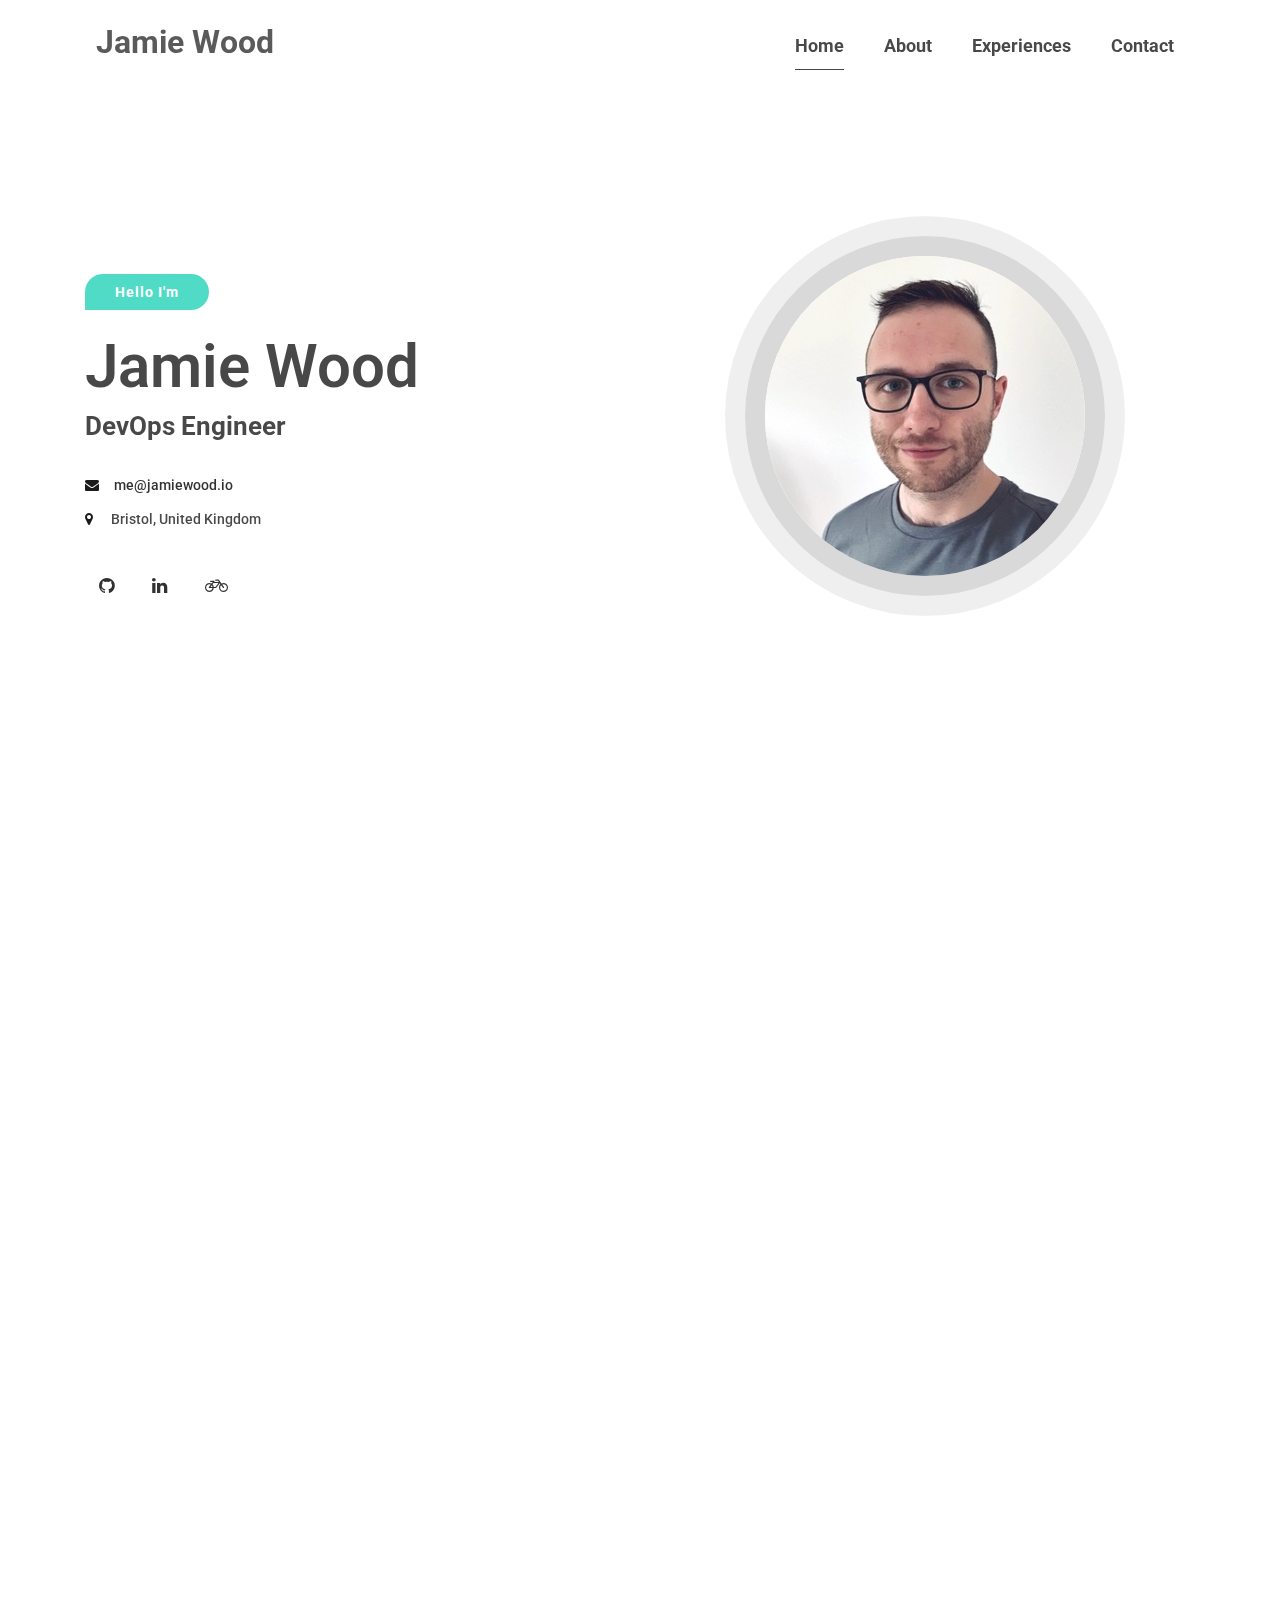
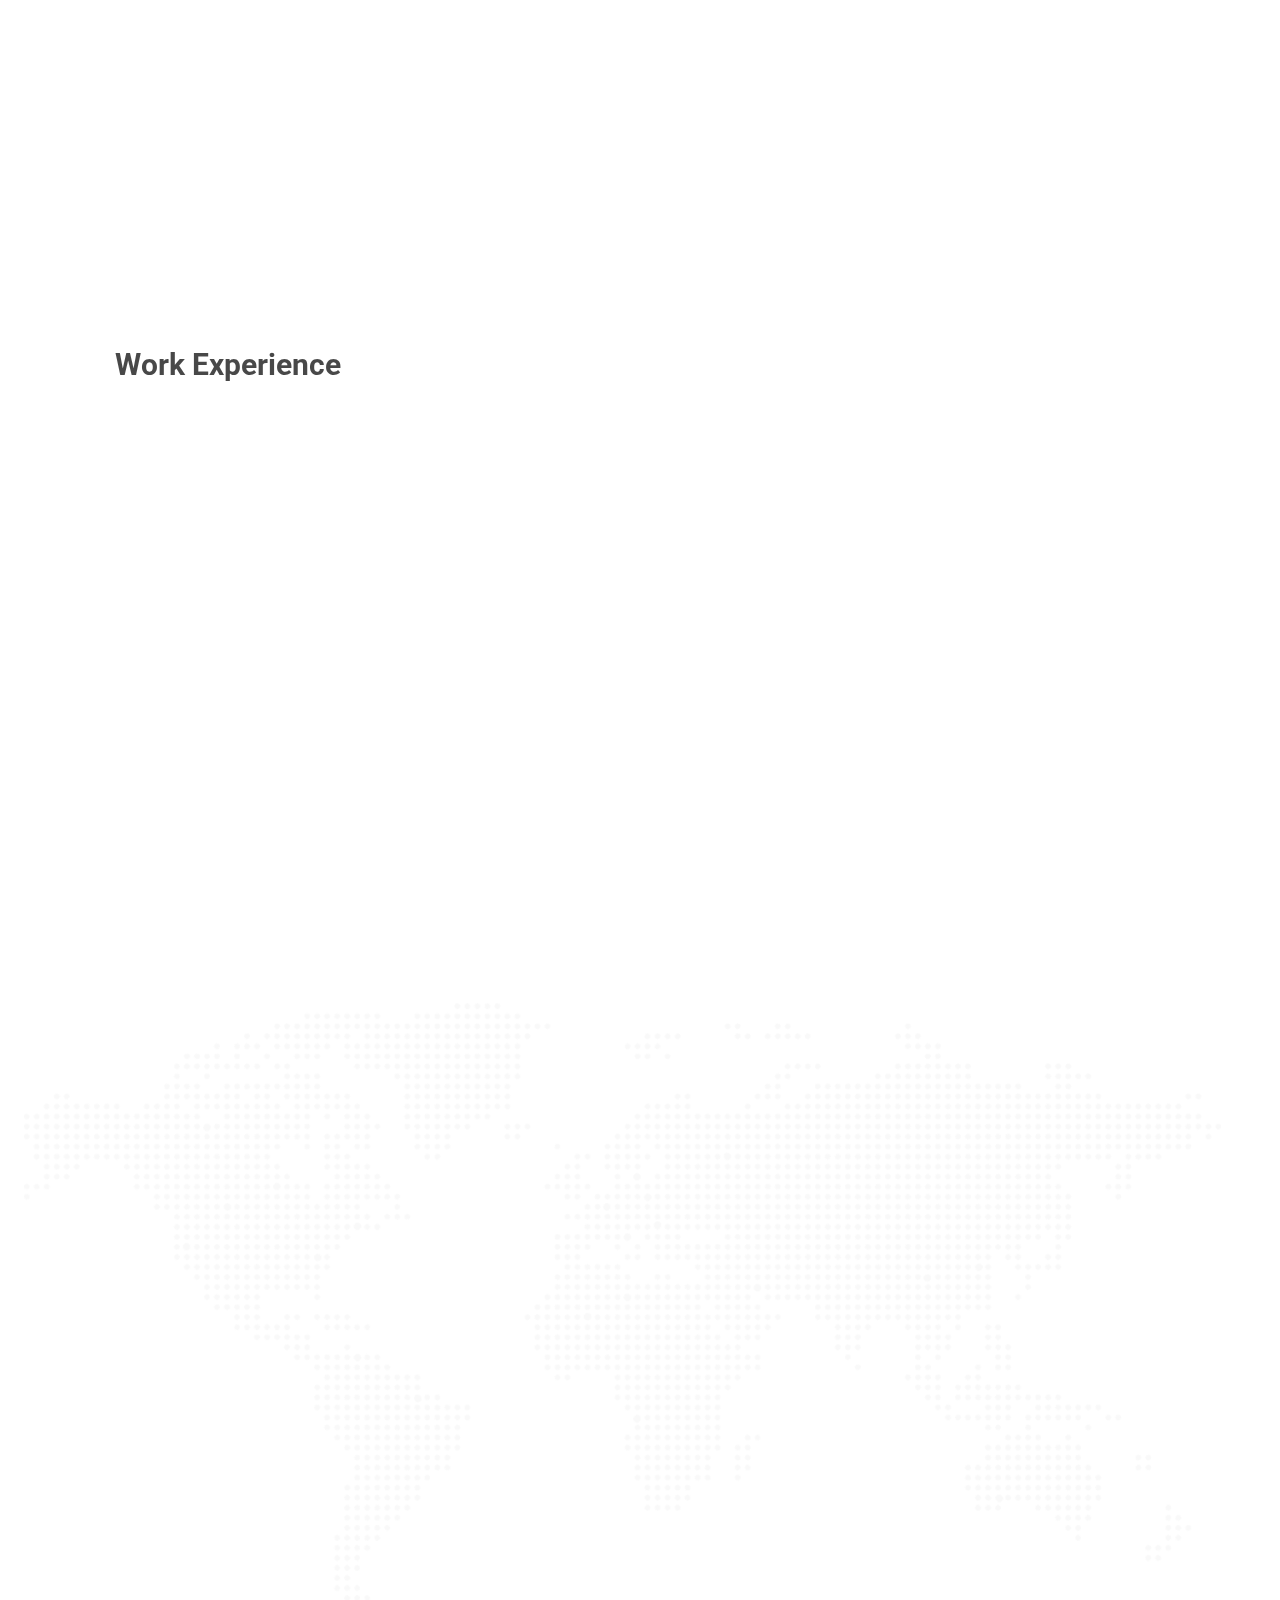
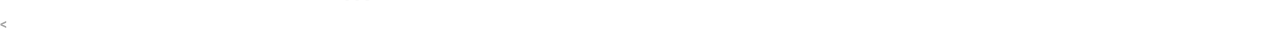
==== index.html @ b0ead004 "remove ga" ====
<!doctype html>
<html lang="en">

<head>
    <title>Jamie Wood - DevOps Engineer</title>
    <meta charset="utf-8">
    <meta http-equiv="X-UA-Compatible" content="IE=edge">
    <meta name="description" content="DevOps Engineer and Freelancer" />
    <meta name="developer" content="Jamie Wood">
    <meta name="viewport" content="width=device-width, initial-scale=1, shrink-to-fit=no">

    <link rel="shortcut icon" href="assets/images/favicon.ico">

    <!-- Google Font-->
    <link href="https://fonts.googleapis.com/css?family=Roboto" rel="stylesheet">
    <!-- Font Awesome -->
    <link rel="stylesheet" href="assets/icons/font-awesome-4.7.0/css/font-awesome.min.css">
    <!-- Bootstrap CSS -->
    <link rel="stylesheet" href="assets/plugins/css/bootstrap.min.css">
    <!-- Animate CSS-->
    <link rel="stylesheet" href="assets/plugins/css/animate.css">
    <!-- Owl Carousel CSS-->
    <link rel="stylesheet" href="assets/plugins/css/owl.css">
    <!-- Fancybox-->
    <link rel="stylesheet" href="assets/plugins/css/jquery.fancybox.min.css">
    <!-- Custom CSS-->
    <link rel="stylesheet" href="assets/css/styles.css">
    <link rel="stylesheet" href="assets/css/responsive.css">

</head>

<body class="white-vertion black-bg">
    <!-- Start Loader -->
    <div class="section-loader">
        <div class="loader">
            <div></div>
            <div></div>
        </div>
    </div>
    <!-- End Loader -->

    <!--
        ===================
           NAVIGATION
        ===================
        -->
    <header class="black-bg mh-header mh-fixed-nav nav-scroll mh-xs-mobile-nav wow fadeInUp" id="mh-header">
        <div class="overlay"></div>
        <div class="container">
            <div class="row">
                <nav class="navbar navbar-expand-lg mh-nav nav-btn">
                    <a class="navbar-brand" href="#">
                        <!-- <img src="assets/images/fedalon_logo.png" alt="" class="img-fluid"> -->
                        <h2 style="margin-left:10px;">Jamie Wood</h2>
                    </a>
                    <button class="navbar-toggler" type="button" data-toggle="collapse"
                        data-target="#navbarSupportedContent" aria-controls="navbarSupportedContent"
                        aria-expanded="false" aria-label="Toggle navigation">
                        <span class="navbar-toggler-icon icon"></span>
                    </button>

                    <div class="collapse navbar-collapse" id="navbarSupportedContent">
                        <ul class="navbar-nav mr-0 ml-auto">
                            <li class="nav-item active">
                                <a class="nav-link" href="#mh-home">Home</a>
                            </li>
                            <li class="nav-item">
                                <a class="nav-link" href="#mh-about">About</a>
                            </li>
                            <!-- <li class="nav-item">
                                <a class="nav-link" href="#mh-skills">Skills</a>
                            </li> -->
                            <li class="nav-item">
                                <a class="nav-link" href="#mh-experience">Experiences</a>
                            </li>
                            <!-- <li class="nav-item">
                                <a class="nav-link" href="#mh-portfolio">Portfolio</a>
                            </li> -->
                            <!-- <li class="nav-item">
                                <a class="nav-link" href="#mh-pricing">Pricing</a>
                            </li> -->
                            <!-- <li class="nav-item">
                                <a class="nav-link" href="#mh-blog">Blog</a>
                            </li> -->
                            <li class="nav-item">
                                <a class="nav-link" href="#mh-contact">Contact</a>
                            </li>
                        </ul>
                    </div>
                </nav>
            </div>
        </div>
    </header>

    <!--
        ===================
            HOME 
        ===================
        -->
    <section class="mh-home" id="mh-home">
        <div class="home-ovimg">
            <div class="container">
                <div class="row xs-column-reverse section-separator vertical-middle-content home-padding">
                    <div class="col-sm-6">
                        <div class="mh-header-info">
                            <div class="mh-promo wow fadeInUp" data-wow-duration="0.8s" data-wow-delay="0.1s">
                                <span>Hello I'm</span>
                            </div>

                            <h2 class="wow fadeInUp" data-wow-duration="0.8s" data-wow-delay="0.2s">Jamie Wood</h2>
                            <h4 class="wow fadeInUp" data-wow-duration="0.8s" data-wow-delay="0.3s">DevOps Engineer</h4>

                            <ul>
                                <li class="wow fadeInUp" data-wow-duration="0.8s" data-wow-delay="0.4s"><i
                                        class="fa fa-envelope"></i><a href="mailto:">me@jamiewood.io</a></li>
                                <!-- <li class="wow fadeInUp" data-wow-duration="0.8s" data-wow-delay="0.5s"><i
                                        class="fa fa-phone"></i><a href="callto:">+44 7847732606</a></li> -->
                                <li class="wow fadeInUp" data-wow-duration="0.8s" data-wow-delay="0.6s"><i
                                        class="fa fa-map-marker"></i>
                                    <address>Bristol, United Kingdom</address>
                                </li>
                            </ul>

                            <ul class="social-icon wow fadeInUp" data-wow-duration="0.8s" data-wow-delay="0.7s">
                                <li><a href="https://jamiewood.io/github"><i class="fa fa-github"></i></a></li>
                                <li><a href="https://jamiewood.io/linkedin"><i class="fa fa-linkedin"></i></a></li>
                                <li><a href="https://jamiewood.io/strava"><i class="fa fa-bicycle"></i></a></li>
                            </ul>
                        </div>
                    </div>
                    <div class="col-sm-6">
                        <div class="hero-img wow fadeInUp" data-wow-duration="0.8s" data-wow-delay="0.6s">
                            <div class="img-border">
                                <img src="assets/images/hero.jpg" alt="" class="img-fluid">
                            </div>
                        </div>
                    </div>
                </div>
            </div>
        </div>
    </section>

    <!--
        ==================
            ABOUT
        =================
        -->
    <section class="mh-about" id="mh-about">
        <div class="container">
            <div class="row section-separator">
                <div class="col-sm-12 col-md-6">
                    <div class="mh-about-img shadow-2 wow fadeInUp" data-wow-duration="0.8s" data-wow-delay="0.4s">
                        <img src="assets/images/ab-img.jpg" alt="" class="img-fluid">
                    </div>
                </div>
                <div class="col-sm-12 col-md-6">
                    <div class="mh-about-inner">
                        <h2 class="wow fadeInUp" data-wow-duration="0.8s" data-wow-delay="0.1s">About Me</h2>
                        <p class="wow fadeInUp" data-wow-duration="0.8s" data-wow-delay="0.2s">Hello, I’m Jamie,
                            Freelance DevOps Engineer based on Taunton
                            with a passion for containerisation, automation, configuration management and DevOps
                            methodology.</p>
                        <div class="mh-about-tag wow fadeInUp" data-wow-duration="0.8s" data-wow-delay="0.3s">
                            <ul>
                                <li><span>Cloud AWS/Azure</span></li>
                                <li><span>Docker</span></li>
                                <li><span>Automation</span></li>
                                <li><span>Software Developement</span></li>
                                <li><span>Fullstack JavaScript</span></li>
                                <li><span>Laravel</span></li>
                                <li><span>Terraform</span></li>
                                <li><span>Ansible</span></li>
                                <li><span>Networking</span></li>
                                <li><span>Linux</span></li>
                                <li><span>Windows</span></li>
                            </ul>
                        </div>
                        <a href="https://cv.jamiewood.io/cv.pdf" class="btn btn-fill wow fadeInUp"
                            data-wow-duration="0.8s" data-wow-delay="0.4s">View CV <i class="fa fa-download"></i></a>
                    </div>
                </div>
            </div>
        </div>
    </section>

    <!--
        ===================
           SERVICE
        ===================
        -->
    <section class="mh-service">
        <div class="container">
            <div class="row section-separator">
                <div class="col-sm-12 text-center section-title wow fadeInUp" data-wow-duration="0.8s"
                    data-wow-delay="0.2s">
                    <h2>What I do</h2>
                </div>
                <div class="col-sm-4">
                    <div class="mh-service-item shadow-1 dark-bg wow fadeInUp" data-wow-duration="0.8s"
                        data-wow-delay="0.3s">
                        <i class="fa fa-cloud purple-color"></i>
                        <h3>Cloud Infrastructure</h3>
                        <p>
                            Expert in automating workflows and designing/deploying production systems that scale. I'm
                            also AWS Certified.
                        </p>
                    </div>
                </div>
                <div class="col-sm-4">
                    <div class="mh-service-item shadow-1 dark-bg wow fadeInUp" data-wow-duration="0.8s"
                        data-wow-delay="0.5s">
                        <i class="fa fa-recycle iron-color"></i>
                        <h3>Automation</h3>
                        <p>
                            Developing idempotent automation pipelines ensuring your infrastructure is deployed quickly
                            and consistently.
                        </p>
                    </div>
                </div>
                <div class="col-sm-4">
                    <div class="mh-service-item shadow-1 dark-bg wow fadeInUp" data-wow-duration="0.8s"
                        data-wow-delay="0.7s">
                        <i class="fa fa-code sky-color"></i>
                        <h3>Software Development</h3>
                        <p>
                            Full stack developer, with a specialisation in JavaScript<br /><br />
                        </p>
                    </div>
                </div>
            </div>
        </div>
    </section>

    <!--
        ===================
           EXPERIENCES
        ===================
        -->
    <section class="mh-experince" id="mh-experience">
        <div class="bolor-overlay">
            <div class="container">
                <div class="row section-separator">
                    <div class="col-sm-12 col-md-6">
                        <div class="mh-work">
                            <h3>Work Experience</h3>
                            <div class="mh-experience-deatils">
                                <div class="mh-work-item dark-bg wow fadeInUp" data-wow-duration="0.8s"
                                    data-wow-delay="0.4s">
                                    <h4>DevOps Lead Engineer - Digital Cloud<br /><a
                                            href="https://www.dyson.co.uk">Dyson</a></h4>
                                    <div class="mh-eduyear">Nov. 2018 - Present</div>
                                    <p>Member of the cloud infrastructure team to designing and implementing cloud
                                        infrastructure with a strong focus on Infrastructure as Code with Terraform and
                                        Ansible on AWS</p>
                                </div>
                                <div class="mh-work-item dark-bg wow fadeInUp" data-wow-duration="0.8s"
                                    data-wow-delay="0.6s">
                                    <h4>DevOps & Engineering Team Lead<br /><a
                                            href="https://www.eloquent-technologies.com">Eloquent Technologies</a></h4>
                                    <div class="mh-eduyear">Oct. 2016 - Nov. 2018</div>
                                    <p>Engineering Team Lead at an MSP working on a large variety of Infrastructure and
                                        Software Development projects</p>
                                </div>
                            </div>
                        </div>
                    </div>
                    <div class="col-sm-12 col-md-6">
                        <div class="mh-education">
                            <h3 class="wow fadeInUp" data-wow-duration="0.8s" data-wow-delay="0.2s">Education</h3>
                            <div class="mh-education-deatils">
                                <div class="mh-education-item dark-bg wow fadeInUp" data-wow-duration="0.8s"
                                    data-wow-delay="0.3s">
                                    <h4>BSc Comp Sci from<br /><a href="">The Open University</a></h4>
                                    <div class="mh-eduyear">2016 - Present</div>
                                    <p>Bachelor’s Degree in Computer Science, The Open University, United
                                        Kingdom<br /><br /></p>
                                </div>
                                <div class="mh-education-item dark-bg wow fadeInUp" data-wow-duration="0.8s"
                                    data-wow-delay="0.5s">
                                    <h4>AWS DevOps Professional<br /><a href="">AWS</a></h4>
                                    <div class="mh-eduyear">2020</div>
                                    <p>Deploy, manage, monitor and operate systems using AWS<br /><br /></p>
                                </div>
                            </div>
                        </div>
                    </div>
                </div>
            </div>
        </div>
    </section>

    <!--
        ===================
           FOOTER
        ===================
        -->
    <footer class="mh-footer" id="mh-contact">
        <div class="map-image image-bg">
            <div class="container">
                <div class="row section-separator">
                    <div class="col-sm-12 section-title wow fadeInUp" data-wow-duration="0.8s" data-wow-delay="0.2s">
                        <h3>Contact Me</h3>
                    </div>
                    <div class="col-sm-12 mh-footer-address">
                        <div class="row">
                            <div class="col-sm-12 col-md-4">
                                <div class="mh-address-footer-item dark-bg shadow-1 wow fadeInUp"
                                    data-wow-duration="0.8s" data-wow-delay="0.3s">
                                    <div class="each-icon">
                                        <i class="fa fa-location-arrow"></i>
                                    </div>
                                    <div class="each-info">
                                        <h4>Address</h4>
                                        <address>
                                            Bristol, United Kingdom
                                        </address>
                                    </div>
                                </div>
                            </div>
                            <div class="col-sm-12 col-md-4">
                                <a href="mailto:me@jamiewood.io">
                                    <div class="mh-address-footer-item dark-bg shadow-1 wow fadeInUp"
                                        data-wow-duration="0.8s" data-wow-delay="0.5s">
                                        <div class="each-icon">
                                            <i class="fa fa-envelope-o"></i>
                                        </div>
                                        <div class="each-info">
                                            <h4>Email</h4>
                                            me@jamiewood.io
                                        </div>
                                    </div>
                                </a>
                            </div>
                            <div class="col-sm-12 col-md-4">
                                <a href="skype:me@jamiewood.io?chat">
                                    <div class="mh-address-footer-item dark-bg shadow-1 wow fadeInUp"
                                        data-wow-duration="0.8s" data-wow-delay="0.7s">
                                        <div class="each-icon">
                                            <i class="fa fa-skype"></i>
                                        </div>
                                        <div class="each-info">
                                            <h4>Skype</h4>
                                            me@jamiewood.io
                                        </div>
                                    </div>
                                </a>
                            </div>
                        </div>
                    </div>
                </div>
            </div>
        </div>
    </footer>

    <!--
    ==============
    * JS Files *
    ==============
    -->

    <!-- jQuery -->
    <script src="assets/plugins/js/jquery.min.js"></script>
    <!-- popper -->
    <script src="assets/plugins/js/popper.min.js"></script>
    <!-- bootstrap -->
    <<script src="assets/plugins/js/bootstrap.min.js"></script>
    <!-- owl carousel -->
    <script src="assets/plugins/js/owl.carousel.js"></script>
    <!-- validator -->
    <script src="assets/plugins/js/validator.min.js"></script>
    <!-- wow -->
    <script src="assets/plugins/js/wow.min.js"></script>
    <!-- mixin js-->
    <script src="assets/plugins/js/jquery.mixitup.min.js"></script>
    <!-- circle progress-->
    <script src="assets/plugins/js/circle-progress.js"></script>
    <!-- jquery nav -->
    <script src="assets/plugins/js/jquery.nav.js"></script>
    <!-- Fancybox js-->
    <script src="assets/plugins/js/jquery.fancybox.min.js"></script>
    <!-- isotope js-->
    <script src="assets/plugins/js/isotope.pkgd.js"></script>
    <script src="assets/plugins/js/packery-mode.pkgd.js"></script>
    <!-- Custom Scripts-->
    <script src="assets/js/custom-scripts.js"></script>
</body>

</html>
---- assets/css/styles.css ----
/*------------- 
[Table of contents]

[ DEFULT INDEX NUMBER ]

1.  GENERAL CSS
2.  NAVBAR
4.  HOME
5.  SERVICE
6.  ABOUT
7.  TESTIMONIAL
8.  FAQ
9.  QUATE
10. SUBSCRIBE
11. PRICING
12. BLOG
13. FOOTER
14. COPYRIGHT


-------------------------------------------------------------------*/
/*------------------------------------------------------------------
[ Color codes ]
    
    [ Text and Background Color ]
        Main color 1:       #1c93e5     
        Main color 2:       #009688      
        Main color 3:       #9c27b0
        Main color 4:       #ff4081      
        Background 1:       #FFFFFF            
        Background 2:       #F6F6F6           
        Shadow color:       #000000;            

-------------------------------------------------------------------*/
/*------------------------------------------------------------------
[Typography]

    [ There are using two different font typography ]
        Typography 1: Roboto font;
        Typography 2: Montserrat font;

    [ Other Typography style are same ]
    Body :
        font-style:     normal;
        font-size:      15px;

    h2:
        font-size: 48px;
        line-height: 55px;

    h3:
        font-size: 30px;
        line-height: 40px;

    h4:
        font-size: 20px;
        font-weight: 600;

    p:  
        font-size: 18px;
        line-height: 30px;


-------------------------------------------------------------------*/
/*
================
 VARIABLES
================
*/
* {
  -webkit-font-smoothing: antialiased;
  -moz-osx-font-smoothing: grayscale;
}

.shadow-1 {
  -webkit-box-shadow: 0 2px 5px 0 rgba(0, 0, 0, 0.16), 0 2px 10px 0 rgba(0, 0, 0, 0.12);
  box-shadow: 0 2px 5px 0 rgba(0, 0, 0, 0.16), 0 2px 10px 0 rgba(0, 0, 0, 0.12);
}

/**
 * -------------------
 *  Defult CSS 
 * -------------------
 */
html {
  text-rendering: optimizeLegibility;
  -webkit-font-smoothing: antialiased;
}

body {
  font-family: "roboto", sans-serif;
  font-size: 14px;
  font-style: none;
  line-height: 24px;
  font-weight: 500;
  overflow-x: hidden !important;
  text-align: left;
  position: relative;
  color: #999999;
  opacity: 0.9;
}

h1, h2, h3, h4, h5, h6 {
  font-family: "roboto", sans-serif;
}

p {
  opacity: 0.9;
}

.nav li a {
  text-decoration: none !important;
  display: inline-block;
  cursor: pointer;
  padding: 0px;
  background-color: transparent;
  -webkit-transition: color 0.3s ease;
  transition: color 0.3s ease;
}

.nav li a:hover {
  background-color: transparent;
}

.nav li a:focus {
  background-color: transparent;
  outline: 0 !important;
}

a {
  text-decoration: none !important;
  cursor: pointer;
  padding: 0px;
  background-color: transparent;
  -webkit-transition: color 0.3s ease;
  transition: color 0.3s ease;
  color: #000;
  opacity: 0.9;
}

a:hover {
  background-color: transparent;
}

a:focus {
  background-color: transparent;
  outline: 0 !important;
}

.center {
  float: none;
  margin: 0 auto;
  text-align: center;
}

/**
 * ---------------------
 *  Defult Halping Class
 * ---------------------
 */
.overflow {
  overflow: hidden;
}

.relative {
  position: relative;
}

.display-table {
  display: table;
  width: 100%;
  height: 100%;
}

.display-flex {
  display: -webkit-box;
  display: -ms-flexbox;
  display: flex;
  -webkit-box-flex: 1;
      -ms-flex: 1;
          flex: 1;
}

.vertical-middle {
  display: table-cell;
  float: none;
  vertical-align: middle;
}

/**
 * --------------------------------------
 *  Video Section Background Defult Style
 * --------------------------------------
 */
.section-video {
  position: absolute;
  top: 0;
  bottom: 0;
  left: 0;
  right: 0;
  min-height: 100%;
  min-width: 100%;
  overflow: hidden;
  z-index: -1;
}

.section-video .bgvid {
  position: absolute;
  top: 0;
  left: 0;
  min-height: 100%;
  min-width: 100%;
  background-size: cover;
  -o-background-size: cover;
  -moz-background-size: cover;
  -webkit-background-size: cover;
}

.body-video-bg > .section-video {
  position: fixed;
  top: 0;
  left: 0;
}

.section-title {
  text-align: center;
}

.section-title h3 {
  font-size: 30px;
  line-height: 40px;
  color: #fff;
  font-weight: bold;
  margin-bottom: 60px;
}

/**
 * ------------------------------------
 *  Every Section Headline Defult Class
 * ------------------------------------
 */
.section-heading {
  display: block;
  margin: 0;
}

.section-header {
  margin-bottom: 100px;
  text-align: center;
}

.section-header .sub-heading {
  font-size: 22px;
  line-height: 30px;
  font-weight: 300;
  text-transform: uppercase;
  margin: 0 0 10px 0;
}

.section-header.text-left,
.section-header.text-left * {
  text-align: left;
}

.section-header.text-right,
.section-header.text-right * {
  text-align: right;
}

.section-header-separator {
  position: relative;
  width: 145px;
  margin: 5px auto;
  display: inline-block;
}

.section-header-separator .icon {
  font-size: 48px;
  text-align: center !important;
}

.section-header-separator::before, .section-header-separator::after {
  content: '';
  position: absolute;
  width: 57px;
  height: 2px;
  top: 25px;
}

.section-header-separator::before {
  left: 0;
}

.section-header-separator::after {
  right: 0;
}

.v-middle {
  display: -moz-flex;
  display: -ms-flexbox;
  display: -webkit-box;
  display: flex;
  -webkit-box-align: center;
      -ms-flex-align: center;
          align-items: center;
  -webkit-align-items: center;
  -webkit-box-pack: center;
      -ms-flex-pack: center;
          justify-content: center;
  -webkit-justify-content: center;
  -webkit-box-orient: horizontal;
  -webkit-box-direction: normal;
      -ms-flex-direction: row;
          flex-direction: row;
}

.mini-separator {
  padding: 20px 0;
}

/**
 * ---------------------
 *   Defult Button Style
 * ---------------------
 */
.btn {
  -webkit-transition: color 0.3s ease;
  transition: color 0.3s ease;
  outline: 0;
  padding: 8px 30px;
  font-weight: bold;
  border-radius: 20px;
}

.btn:last-child {
  margin-right: 0px !important;
}

.btn .icon {
  position: relative;
  top: 2px;
}

.btn .icon img {
  position: relative;
  top: -3px;
  width: 14px;
}

.btn.btn-fill {
  background-color: #0bceaf;
  color: #fff;
}

.btn.left-icon .icon {
  margin-right: 15px;
}

.btn.right-icon .icon {
  margin-left: 15px;
}

.btn.btn-border {
  background-color: transparent;
}

.btn.white-btn-border {
  background-color: transparent;
  border-color: #fff;
}

.btn.btn-round {
  padding: 15px;
  border-radius: 50%;
  width: 65px;
  height: 65px;
  font-size: 24px;
  text-align: center;
}

.btn.btn-round .icon {
  top: 7px;
}

.btn.apple, .btn.androad {
  border-radius: 3px !important;
  padding: 9px 28px;
  height: 82px;
}

.btn.apple img, .btn.androad img {
  width: 35px;
  height: 100%;
  float: left;
}

.btn.apple .icon, .btn.androad .icon {
  font-size: 60px;
  float: left;
}

.btn.apple span, .btn.androad span {
  display: block;
  -webkit-transition: color 0.3s ease;
  transition: color 0.3s ease;
}

.btn.apple .group, .btn.androad .group {
  float: right;
}

.btn.apple .big,
.btn.apple .small, .btn.androad .big,
.btn.androad .small {
  text-align: left;
  margin-left: 7px;
  line-height: 30px;
}

.btn.apple .big, .btn.androad .big {
  font-size: 24px;
  font-weight: 400;
}

.btn.apple .small, .btn.androad .small {
  font-size: 16px;
}

.btn.active.focus,
.btn.active:focus,
.btn.focus,
.btn:active.focus,
.btn:active:focus,
.btn:focus {
  outline: thin dotted;
  outline: 0px auto -webkit-focus-ring-color !important;
  outline-offset: -2px;
}

.btn-text-link {
  padding: 50px 0 0 0;
  text-align: center;
}

.btn-text-link a {
  margin-left: 10px;
}

/** 
 * -----------------
 * Social Icon Style
 * -----------------
 */
.social-icon {
  display: inline-block;
}

.social-icon li {
  list-style: none;
  float: left;
  margin-bottom: 0px;
  margin-right: 8px;
}

.social-icon li a {
  text-align: center;
  width: 45px;
  height: 45px;
  padding: 10px;
  border-radius: 50%;
}

.social-icon li:last-child a {
  margin-right: 0px;
}

/**
 * -----------------------------------
 * Subscription and contact  "MESSAGE"
 * -----------------------------------
 */
.subscription-success,
.subscription-failed,
.email-success,
.email-failed,
.email-loading {
  font-size: 15px;
  display: none;
  text-align: center !important;
  padding: 10px !important;
}

.email-loading {
  color: #52B8FF;
}

.email-loading img {
  width: 15px;
  position: relative;
  top: -2px;
}

.subscription-failed,
.email-failed {
  color: #FF5252 !important;
}

.subscription-failed .icon,
.email-failed .icon {
  font-size: 20px;
  position: relative;
  top: 5px;
}

.subscription-success,
.email-success {
  color: #56CC35;
}

.subscription-failed .icon,
.email-failed .icon,
.subscription-success .icon,
.email-success .icon {
  font-size: 20px;
  position: relative;
  top: 5px;
}

/**
 * ------------------
 * list
 * ------------------
 */
ul {
  margin: 0;
  padding: 0;
}

ul li {
  list-style-type: none;
}

/**
 * =================
 * CONTAINER HALF CONTENT
 * =================
 */
.content-half {
  position: relative;
}

.container-half-left {
  left: 0;
  background-position: center right;
}

.container-half-right {
  right: 0;
  background-position: center left;
}

.vertical-middle-content {
  display: -moz-flex;
  display: -ms-flexbox;
  display: -webkit-box;
  display: flex;
  -webkit-box-align: center;
      -ms-flex-align: center;
          align-items: center;
  -webkit-align-items: center;
  -webkit-box-pack: center;
      -ms-flex-pack: center;
          justify-content: center;
  -webkit-justify-content: center;
  -webkit-box-orient: horizontal;
  -webkit-box-direction: normal;
      -ms-flex-direction: row;
          flex-direction: row;
}

/**
 * ---------------------------------
 *  Section Background Size Property
 * ---------------------------------
 */
.bg-cover {
  background-size: cover;
  background-position: 50% 50%;
  background-attachment: initial;
  background-repeat: no-repeat;
}

.dark-bg {
  background-color: #202026;
}

.section-separator {
  padding: 60px 0;
  padding-top: 100px;
}

.home-section-separator {
  padding-top: 100px;
  padding-bottom: 200px;
}

.bg-black {
  background-color: #000;
}

.form-control {
  -webkit-box-shadow: 0 0px 2px 0 rgba(255, 255, 255, 0.16), 0 0px 2px 0 rgba(255, 255, 255, 0.12);
  box-shadow: 0 0px 2px 0 rgba(255, 255, 255, 0.16), 0 0px 2px 0 rgba(255, 255, 255, 0.12);
  background-color: transparent;
  border-color: transparent;
  margin-bottom: 20px;
  height: 50px;
  line-height: 50px;
}

.form-control:focus {
  -webkit-box-shadow: 0 0px 2px 0 rgba(255, 255, 255, 0.16), 0 0px 2px 0 rgba(255, 255, 255, 0.12);
  box-shadow: 0 0px 2px 0 rgba(255, 255, 255, 0.16), 0 0px 2px 0 rgba(255, 255, 255, 0.12);
  background-color: transparent;
}

.p-200 {
  padding: 0 200px;
}

.img-overlay {
  background-image: url(../images/footer-bg.png);
  background-size: cover;
  background-size: cover;
  background-repeat: no-repeat;
  margin: 0 auto;
  background-position: center center;
}

.image-bg {
  background-size: cover;
  background-size: cover;
  background-repeat: no-repeat;
  margin: 0 auto;
  background-position: center center;
}

.home-2-img {
  background-image: url(../images/home-bg-img.jpg);
}

.featured-img-one {
  background-image: url(../images/home-bg-img.jpg);
}

.featured-img-two {
  background-image: url(../images/extra-feature-bg.jpg);
}

.map-image {
  background-image: url(../images/map-color-overlay.png);
}

.mt-30 {
  margin-top: 30px;
}

button {
  outline: 0;
}

button:hover {
  outline: 0;
}

button:focus {
  outline: 0;
}

.btn {
  outline: 0;
}

.btn:hover {
  outline: 0;
}

.btn:focus {
  outline: 0;
}

.round-image {
  border-radius: 50%;
}

.form-control {
  padding: 20px;
  -webkit-box-shadow: 0 0px 2px 0 rgba(255, 255, 255, 0.8), 0 0px 1px 1px rgba(255, 255, 255, 0.8);
  box-shadow: 0 0px 2px 0 rgba(255, 255, 255, 0.8), 0 0px 1px 1px rgba(255, 255, 255, 0.8);
}

.form-control:focus {
  -webkit-box-shadow: 0 0px 2px 0 rgba(255, 255, 255, 0.8), 0 0px 1px 1px rgba(255, 255, 255, 0.8);
  box-shadow: 0 0px 2px 0 rgba(255, 255, 255, 0.8), 0 0px 1px 1px rgba(255, 255, 255, 0.8);
  border-color: transparent;
}

.contact-message {
  -webkit-box-shadow: 0 0px 2px 0 rgba(255, 255, 255, 0.8), 0 0px 1px 1px rgba(255, 255, 255, 0.8);
  box-shadow: 0 0px 2px 0 rgba(255, 255, 255, 0.8), 0 0px 1px 1px rgba(255, 255, 255, 0.8);
  background-color: transparent;
  border-color: transparent;
  margin-bottom: 20px;
  width: 100%;
  padding: 20px;
  outline: 0;
}

.contact-message:focus {
  -webkit-box-shadow: 0 0px 2px 0 rgba(255, 255, 255, 0.8), 0 0px 1px 1px rgba(255, 255, 255, 0.8);
  box-shadow: 0 0px 2px 0 rgba(255, 255, 255, 0.8), 0 0px 1px 1px rgba(255, 255, 255, 0.8);
  border-color: transparent;
}

.mh-black-overlay {
  background-color: rgba(0, 0, 0, 0.7);
  position: absolute;
  top: 0;
  left: 0;
  right: 0;
  bottom: 0;
  z-index: 0;
}

/** 
 * -----------------
 * General CSS
 * -----------------
 */
.h1, .h2, .h3, .h4, .h5, .h6, h1, h2, h3, h4, h5, h6 {
  font-weight: bold;
}

.white-vertion.black-bg {
  background-color: #fff;
}

.white-vertion .single-comment {
  margin-bottom: 10px;
  margin-top: 20px;
  padding: 20px 10px;
}

.white-vertion .blog-form-inner .contact-message, .white-vertion .blog-form-inner .form-control {
  -webkit-box-shadow: 0 0px 2px 0 rgba(255, 255, 255, 0.8), 0 0px 1px 1px rgba(255, 255, 255, 0.8);
  box-shadow: 0 0px 2px 0 rgba(74, 71, 71, 0.8), 0 0px 1px 1px rgba(241, 241, 241, 0.8);
}

.white-vertion .section-loader {
  background: #fff;
}

.white-vertion ::-webkit-input-placeholder {
  color: #000;
}

.white-vertion :-ms-input-placeholder {
  color: #000;
}

.white-vertion ::-ms-input-placeholder {
  color: #000;
}

.white-vertion ::placeholder {
  color: #000;
}

.white-vertion a {
  color: #000;
}

.white-vertion h2 {
  color: #000;
}

.white-vertion h3 {
  color: #000;
}

.white-vertion h4 {
  color: #000;
}

.white-vertion h5 {
  color: #000;
}

.white-vertion h6 {
  color: #000;
}

.white-vertion p {
  color: #000;
}

.white-vertion address {
  color: #000;
}

.white-vertion span {
  color: #000;
}

.white-vertion ul li {
  color: #000;
}

.white-vertion div {
  color: #000;
}

.white-vertion .form-control {
  color: #fff;
}

.white-vertion .contact-message {
  color: #fff;
}

.white-vertion .nav-strict {
  background-color: #fff;
}

.white-vertion.home-video .img-color-overlay {
  background-color: rgba(255, 255, 255, 0.7);
}

.white-vertion .img-color-overlay {
  background-color: rgba(255, 255, 255, 0.9);
}

.white-vertion .dark-bg {
  background-color: #fff;
}

.white-vertion .mh-home .mh-header-info .mh-promo span {
  color: #fff;
}

.white-vertion .mh-project-gallery .grid-item figure figcaption a {
  color: #fff;
}

.white-vertion .mh-project-gallery .grid-item figure figcaption .title {
  color: #fff;
}

.white-vertion .mh-project-gallery .grid-item figure figcaption .sub-title {
  color: #fff;
}

.white-vertion .mh-portfolio-modal {
  background: #fff;
}

.white-vertion .page-item.active .page-link {
  background-color: #fff;
  color: #0bceaf;
}

.white-vertion .page-item .page-link {
  border-color: #000;
}

.white-vertion .navbar-toggler .icon,
.white-vertion .navbar-toggler .icon::after,
.white-vertion .navbar-toggler .icon::before {
  background-color: #000;
}

.white-vertion .mh-header .navbar-nav li a {
  color: #000;
  opacity: 0.8;
}

.white-vertion .mh-home .mh-header-info .social-icon li .fa:hover {
  background-color: #000;
}

.white-vertion h1, .white-vertion h2, .white-vertion h3, .white-vertion h4, .white-vertion h5, .white-vertion h6, .white-vertion p, .white-vertion address, .white-vertion span, .white-vertion q {
  opacity: 0.8;
}

.white-vertion .mh-header .navbar-nav li.active a {
  padding-right: 0;
  padding-left: 0;
  border-color: #000;
}

.white-vertion .mh-header.nav-3 .navbar-nav li.active a {
  border-color: transparent;
}

.white-vertion .mh-footer .form-control {
  -webkit-box-shadow: 0 0px 1px 0 rgba(40, 40, 40, 0.8), 0 0px 1px 0px rgba(40, 40, 40, 0.8);
  box-shadow: 0 0px 1px 0 rgba(40, 40, 40, 0.8), 0 0px 1px 0px rgba(40, 40, 40, 0.8);
  color: #000;
}

.white-vertion .mh-footer .form-control:focus {
  -webkit-box-shadow: 0 0px 1px 0 rgba(40, 40, 40, 0.8), 0 0px 1px 0px rgba(40, 40, 40, 0.8);
  box-shadow: 0 0px 1px 0 rgba(40, 40, 40, 0.8), 0 0px 1px 0px rgba(40, 40, 40, 0.8);
}

.white-vertion .mh-footer .contact-message {
  -webkit-box-shadow: 0 0px 1px 0 rgba(40, 40, 40, 0.8), 0 0px 1px 0px rgba(40, 40, 40, 0.8);
  box-shadow: 0 0px 1px 0 rgba(40, 40, 40, 0.8), 0 0px 1px 0px rgba(40, 40, 40, 0.8);
  color: #000;
}

.white-vertion .mh-footer .contact-message:focus {
  -webkit-box-shadow: 0 0px 1px 0 rgba(40, 40, 40, 0.8), 0 0px 1px 0px rgba(40, 40, 40, 0.8);
  box-shadow: 0 0px 1px 0 rgba(40, 40, 40, 0.8), 0 0px 1px 0px rgba(40, 40, 40, 0.8);
}

.white-vertion .mh-footer-2 .form-control {
  -webkit-box-shadow: 0 0px 1px 0 rgba(40, 40, 40, 0.8), 0 0px 1px 0px rgba(40, 40, 40, 0.8);
  box-shadow: 0 0px 1px 0 rgba(40, 40, 40, 0.8), 0 0px 1px 0px rgba(40, 40, 40, 0.8);
}

.white-vertion .mh-footer-2 .form-control:focus {
  -webkit-box-shadow: 0 0px 1px 0 rgba(40, 40, 40, 0.8), 0 0px 1px 0px rgba(40, 40, 40, 0.8);
  box-shadow: 0 0px 1px 0 rgba(40, 40, 40, 0.8), 0 0px 1px 0px rgba(40, 40, 40, 0.8);
}

.white-vertion .mh-footer-2 .contact-message {
  -webkit-box-shadow: 0 0px 1px 0 rgba(40, 40, 40, 0.8), 0 0px 1px 0px rgba(40, 40, 40, 0.8);
  box-shadow: 0 0px 1px 0 rgba(40, 40, 40, 0.8), 0 0px 1px 0px rgba(40, 40, 40, 0.8);
}

.white-vertion .mh-footer-2 .contact-message:focus {
  -webkit-box-shadow: 0 0px 1px 0 rgba(40, 40, 40, 0.8), 0 0px 1px 0px rgba(40, 40, 40, 0.8);
  box-shadow: 0 0px 1px 0 rgba(40, 40, 40, 0.8), 0 0px 1px 0px rgba(40, 40, 40, 0.8);
}

.white-vertion .mh-blog .mh-blog-item .blog-inner h2 a {
  color: #202026;
}

.white-vertion .shadow-1 {
  -webkit-box-shadow: 0px 10px 20px 4px #00000015;
          box-shadow: 0px 10px 20px 4px #00000015;
}

.white-vertion .mh-pricing .mh-pricing {
  -webkit-box-shadow: 0px 10px 20px 4px #00000015;
          box-shadow: 0px 10px 20px 4px #00000015;
}

.white-vertion .mh-blog .mh-blog-item {
  -webkit-box-shadow: 0px 10px 20px 4px #00000015;
          box-shadow: 0px 10px 20px 4px #00000015;
}

.white-vertion .mh-experince .mh-education-deatils .mh-education-item {
  -webkit-box-shadow: 0px 10px 20px 4px #00000015;
          box-shadow: 0px 10px 20px 4px #00000015;
}

.white-vertion .mh-work .mh-experience-deatils .mh-work-item {
  -webkit-box-shadow: 0px 10px 20px 4px #00000015;
          box-shadow: 0px 10px 20px 4px #00000015;
}

.white-vertion .mh-testimonial .mh-client-item {
  -webkit-box-shadow: 0px 10px 20px 4px #00000015;
          box-shadow: 0px 10px 20px 4px #00000015;
}

.white-vertion.home-slider .mh-home .img-border {
  border: 20px solid rgba(0, 0, 0, 0.52);
}

.white-vertion.home-slider .mh-home .img-border {
  border-color: rgba(0, 0, 0, 0.62);
}

.white-vertion.home-slider .mh-home .hero-img img {
  border-color: rgba(0, 0, 0, 0.4);
}

.white-vertion.home-slider .img-color-overlay {
  background-color: rgba(255, 247, 247, 0.6);
}

.dark-vertion {
  opacity: 0.9;
}

.dark-vertion.black-bg {
  background-color: #100e17;
}

.dark-vertion .section-loader {
  background: #100e17;
}

.dark-vertion ::-webkit-input-placeholder {
  color: #fff;
}

.dark-vertion :-ms-input-placeholder {
  color: #fff;
}

.dark-vertion ::-ms-input-placeholder {
  color: #fff;
}

.dark-vertion ::placeholder {
  color: #fff;
}

.dark-vertion a {
  color: #fff;
}

.dark-vertion h2 {
  color: #fff;
}

.dark-vertion h3 {
  color: #fff;
}

.dark-vertion h4 {
  color: #fff;
}

.dark-vertion h5 {
  color: #fff;
}

.dark-vertion h6 {
  color: #fff;
}

.dark-vertion p {
  color: #fff;
}

.dark-vertion address {
  color: #fff;
}

.dark-vertion span {
  color: #fff;
}

.dark-vertion div {
  color: #fff;
}

.dark-vertion ul li {
  color: #fff;
}

.dark-vertion .form-control {
  color: #fff;
}

.dark-vertion .contact-message {
  color: #fff;
}

.dark-vertion .nav-strict {
  background-color: #202026;
}

.dark-vertion.home-video .img-color-overlay {
  background-color: rgba(0, 0, 0, 0.7);
}

.dark-vertion .img-color-overlay {
  background-color: rgba(0, 0, 0, 0.9);
}

.dark-vertion .mh-home .mh-header-info .social-icon li .fa:hover {
  background-color: #fff;
}

.dark-vertion .page-item.active .page-link {
  background-color: #fff;
  border-color: #fff;
  color: #0bceaf;
}

.dark-vertion .navbar-toggler .icon,
.dark-vertion .navbar-toggler .icon::after,
.dark-vertion .navbar-toggler .icon::before {
  background-color: #fff;
}

.dark-vertion .mh-header .navbar-nav li.active a {
  border-color: #fff;
  padding-right: 0;
  padding-left: 0;
}

.dark-vertion .mh-header.nav-3 .navbar-nav li.active a {
  border-color: transparent;
}

.dark-vertion .mh-footer .form-control {
  -webkit-box-shadow: 0 0px 2px 0 rgba(255, 255, 255, 0.8), 0 0px 1px 1px rgba(255, 255, 255, 0.8);
  box-shadow: 0 0px 2px 0 rgba(255, 255, 255, 0.8), 0 0px 1px 1px rgba(255, 255, 255, 0.8);
}

.dark-vertion .mh-footer .form-control:focus {
  -webkit-box-shadow: 0 0px 2px 0 rgba(255, 255, 255, 0.8), 0 0px 1px 1px rgba(255, 255, 255, 0.8);
  box-shadow: 0 0px 2px 0 rgba(255, 255, 255, 0.8), 0 0px 1px 1px rgba(255, 255, 255, 0.8);
}

.dark-vertion .mh-footer .contact-message {
  -webkit-box-shadow: 0 0px 2px 0 rgba(255, 255, 255, 0.8), 0 0px 1px 1px rgba(255, 255, 255, 0.8);
  box-shadow: 0 0px 2px 0 rgba(255, 255, 255, 0.8), 0 0px 1px 1px rgba(255, 255, 255, 0.8);
}

.dark-vertion .mh-footer .contact-message:focus {
  -webkit-box-shadow: 0 0px 2px 0 rgba(255, 255, 255, 0.8), 0 0px 1px 1px rgba(255, 255, 255, 0.8);
  box-shadow: 0 0px 2px 0 rgba(255, 255, 255, 0.8), 0 0px 1px 1px rgba(255, 255, 255, 0.8);
}

.dark-vertion .mh-footer-2 .form-control {
  -webkit-box-shadow: 0 0px 2px 0 rgba(255, 255, 255, 0.8), 0 0px 1px 1px rgba(255, 255, 255, 0.8);
  box-shadow: 0 0px 2px 0 rgba(255, 255, 255, 0.8), 0 0px 1px 1px rgba(255, 255, 255, 0.8);
}

.dark-vertion .mh-footer-2 .form-control:focus {
  -webkit-box-shadow: 0 0px 2px 0 rgba(255, 255, 255, 0.8), 0 0px 1px 1px rgba(255, 255, 255, 0.8);
  box-shadow: 0 0px 2px 0 rgba(255, 255, 255, 0.8), 0 0px 1px 1px rgba(255, 255, 255, 0.8);
}

.dark-vertion .mh-footer-2 .contact-message {
  -webkit-box-shadow: 0 0px 2px 0 rgba(255, 255, 255, 0.8), 0 0px 1px 1px rgba(255, 255, 255, 0.8);
  box-shadow: 0 0px 2px 0 rgba(255, 255, 255, 0.8), 0 0px 1px 1px rgba(255, 255, 255, 0.8);
}

.dark-vertion .mh-footer-2 .contact-message:focus {
  -webkit-box-shadow: 0 0px 2px 0 rgba(255, 255, 255, 0.8), 0 0px 1px 1px rgba(255, 255, 255, 0.8);
  box-shadow: 0 0px 2px 0 rgba(255, 255, 255, 0.8), 0 0px 1px 1px rgba(255, 255, 255, 0.8);
}

.dark-vertion .mh-work .mh-experience-deatils .mh-work-item {
  -webkit-box-shadow: -1rem 0 3rem #000;
  box-shadow: -1rem 0 3rem #000;
}

.dark-vertion .mh-pricing .mh-pricing {
  -webkit-box-shadow: -1rem 0 3rem #000;
  box-shadow: -1rem 0 3rem #000;
}

.dark-vertion .mh-blog .mh-blog-item {
  -webkit-box-shadow: -1rem 0 3rem #000;
  box-shadow: -1rem 0 3rem #000;
}

.dark-vertion .mh-footer-address .mh-address-footer-item {
  -webkit-box-shadow: -1rem 0 3rem #000;
  box-shadow: -1rem 0 3rem #000;
}

.dark-vertion .mh-experince .mh-education-deatils .mh-education-item {
  -webkit-box-shadow: -1rem 0 3rem #000;
  box-shadow: -1rem 0 3rem #000;
}

.dark-vertion .mh-service .mh-service-item {
  -webkit-box-shadow: -1rem 0 3rem #000;
  box-shadow: -1rem 0 3rem #000;
}

.dark-vertion .mh-home .hero-img img {
  border: 20px solid rgba(0, 0, 0, 0.4);
}

.dark-vertion .mh-home .img-border {
  border: 20px solid rgba(0, 0, 0, 0.9);
}

.dark-vertion .candidatos .parcial .progressBar {
  background: rgba(199, 198, 198, 0.6);
}

.dark-vertion .mh-progress path:nth-child(1) {
  stroke: rgba(255, 255, 255, 0.5);
}

.dark-vertion.home-slider .mh-home .img-border {
  border-color: rgba(255, 255, 255, 0.52);
}

.dark-vertion.home-slider .mh-home .hero-img img {
  border-color: rgba(255, 255, 255, 0.4);
}

.home-slider .mh-home .img-border {
  border: 20px solid rgba(0, 0, 0, 0.52);
}

.home-slider .img-color-overlay {
  background-color: rgba(0, 0, 0, 0.6);
  z-index: 9;
  position: relative;
}

.home-video .mh-home .img-border {
  border: 20px solid rgba(0, 0, 0, 0.52);
}

.mh-rtl {
  text-align: right;
}

.mh-rtl .mh-work .mh-experience-deatils
.mh-work-item .work-responsibility
li .fa {
  margin-left: 10px;
}

.mh-rtl .mh-blog-post-info ul li strong {
  margin-left: 6px;
}

.mh-rtl .mh-footer .form-control {
  text-align: right;
}

.mh-rtl .mh-footer .contact-message {
  text-align: right;
}

/*
    ==============
    Navigation
    ==============
*/
/*---------------------------------------------------------------------*/
/* Loader 
/*---------------------------------------------------------------------*/
.section-loader {
  position: fixed;
  display: -webkit-box;
  display: -ms-flexbox;
  display: flex;
  -webkit-box-align: center;
      -ms-flex-align: center;
          align-items: center;
  -webkit-box-pack: center;
      -ms-flex-pack: center;
          justify-content: center;
  width: 100%;
  height: 100vh;
  z-index: 9999999;
}

.section-loader .loader {
  position: relative;
}

.section-loader .loader div {
  -webkit-box-sizing: content-box;
          box-sizing: content-box;
  position: absolute;
  border-width: 4px;
  border-style: solid;
  opacity: 1;
  border-radius: 50%;
  -webkit-animation: loader 1s cubic-bezier(0, 0.2, 0.8, 1) infinite;
  animation: loader 1s cubic-bezier(0, 0.2, 0.8, 1) infinite;
}

.section-loader .loader div:nth-child(1) {
  border-color: #E91E63;
}

.section-loader .loader div:nth-child(2) {
  border-color: #0dbda1;
  -webkit-animation-delay: -0.5s;
  animation-delay: -0.5s;
}

.section-loader .loader {
  width: 200px !important;
  height: 200px !important;
  -webkit-transform: translate(-100px, -100px) scale(1) translate(100px, 100px);
  transform: translate(-100px, -100px) scale(1) translate(100px, 100px);
}

@keyframes loader {
  0% {
    top: 94px;
    left: 94px;
    width: 0;
    height: 0;
    opacity: 1;
  }
  100% {
    top: 57px;
    left: 57px;
    width: 74px;
    height: 74px;
    opacity: 0;
  }
}

@-webkit-keyframes loader {
  0% {
    top: 94px;
    left: 94px;
    width: 0;
    height: 0;
    opacity: 1;
  }
  100% {
    top: 57px;
    left: 57px;
    width: 74px;
    height: 74px;
    opacity: 0;
  }
}

/*
    ==============
       Navigation
    ==============
*/
.mh-nav {
  width: 100%;
}

.mh-header {
  padding: 10px 0;
  -webkit-transition: 0.3s;
  transition: 0.3s;
}

.mh-header.nav-strict {
  padding: 10px 0;
  -webkit-transition: 0.3s;
  transition: 0.3s;
}

.mh-header .navbar-nav li {
  margin: 0 20px;
}

.mh-header .navbar-nav li a {
  border-bottom: 1px solid transparent;
  font-weight: bold;
  font-family: "roboto", sans-serif;
  font-size: 18px;
  opacity: 1;
  line-height: 30px;
}

.mh-header .navbar-nav li a.nav-link {
  padding-left: 0;
  padding-right: 0;
}

.mh-header .navbar-nav li a:hover {
  color: #0bceaf;
}

.nav-3 .navbar-dark .navbar-nav .nav-link a {
  color: rgba(255, 255, 255, 0.7);
}

.nav-3 .navbar-dark .navbar-nav .nav-link.active a {
  color: rgba(255, 255, 255, 0.7);
}

.nav-3 .navbar-nav {
  padding-top: 30px;
}

.home-padding {
  padding: 180px 0;
}

/*
    ==============
       Navigation
    ==============
*/
.mh-home-2 .mh-header-info {
  text-align: center;
  padding-top: 100px;
}

.mh-home-2 .mh-header-info .hero-img {
  margin-bottom: 30px;
}

.mh-home-2 .mh-header-info .hero-img img {
  border: 0px solid #fff;
  border-radius: 50%;
}

.mh-home-2 .mh-header-info h2 {
  font-size: 50px;
  font-weight: 600;
  line-height: 60px;
  margin-top: 10px;
  margin-bottom: 0px;
  opacity: 0.9;
}

.mh-home-2 .mh-header-info h4 {
  font-size: 18px;
  line-height: 30px;
  margin-bottom: 20px;
  opacity: 0.9;
}

.mh-home-2 .mh-header-info p {
  padding: 0 120px;
  font-weight: 300;
}

.mh-home-2 .mh-header-info ul li {
  margin: 10px 6px;
}

.mh-home-2 .mh-header-info ul.mh-home-contact {
  margin-bottom: 15px;
}

.mh-home-2 .mh-header-info ul.mh-home-contact li {
  display: inline-block;
  margin: 10px 15px;
}

.mh-home-2 .mh-header-info ul.mh-home-contact li .fa {
  margin-right: 10px;
}

.mh-home-2 .mh-header-info ul.mh-home-contact li:hover .fa {
  color: #0bceaf;
}

.mh-home-2 .mh-header-info .mh-about-tag {
  width: 60%;
  margin: 0 auto;
}

.mh-home-2 .mh-header-info .mh-about-tag ul li {
  margin: 6px;
}

/*
    ==============
       HOME
    ==============
*/
.mh-home .mh-header-info {
  padding-top: 100px;
}

.mh-home .mh-header-info .mh-promo {
  margin-bottom: 30px;
}

.mh-home .mh-header-info .mh-promo span {
  background-color: #0bceaf;
  font-size: 14px;
  line-height: 24px;
  letter-spacing: 1px;
  font-weight: bold;
  padding: 10px 30px;
  border-top-left-radius: 20px;
  border-top-right-radius: 20px;
  border-bottom-right-radius: 20px;
  border-bottom-left-radius: 0px;
}

.mh-home .mh-header-info h2 {
  font-size: 60px;
  font-weight: 600;
  line-height: 65px;
  margin-top: 10px;
  margin-bottom: 10px;
}

.mh-home .mh-header-info h4 {
  font-size: 26px;
  line-height: 34px;
  margin-bottom: 30px;
}

.mh-home .mh-header-info ul {
  margin-top: 20px;
}

.mh-home .mh-header-info ul li {
  margin: 10px 0;
}

.mh-home .mh-header-info ul li .fa {
  margin-right: 15px;
  display: inline-block;
}

.mh-home .mh-header-info ul li address {
  display: inline-block;
}

.mh-home .mh-header-info ul li:hover .fa {
  color: #0bceaf;
}

.mh-home .mh-header-info .social-icon {
  margin-top: 0;
}

.mh-home .mh-header-info .social-icon li .fa {
  font-size: 18px;
  line-height: 30px;
  padding: 4px 14px;
  margin-right: 10px;
  -webkit-transition: 0.3s;
  transition: 0.3s;
  border-radius: 3px;
}

.mh-home .mh-header-info .social-icon li .fa:hover {
  -webkit-transition: 0.3s;
  transition: 0.3s;
}

.mh-home .mh-header-info .social-icon li a {
  font-size: 25px;
  text-align: center;
  width: 30px;
  height: 30px;
  padding: 0;
  margin-right: 0;
  border-radius: 50%;
}

.mh-home .hero-img {
  margin: 0 auto;
  float: none;
  margin-top: 30px;
  text-align: center;
}

.mh-home .hero-img img {
  margin: 0 auto;
  float: none;
  text-align: center;
  border: 20px solid rgba(0, 0, 0, 0.17);
  border-radius: 50%;
}

.mh-home .img-border {
  height: 400px;
  width: 400px;
  border: 20px solid rgba(0, 0, 0, 0.07);
  margin: 0 auto;
  border-radius: 50%;
}

.mh-featured-project-img img {
  width: inherit !important;
  margin: 0 auto;
}

.mh-single-project-slide-by-side {
  margin: 0 auto;
}

/*
    ==============
       ABOUT
    ==============
*/
.mh-about .mh-about-inner {
  padding-left: 50px;
}

.mh-about .mh-about-inner h2 {
  margin-bottom: 20px;
  margin-top: 20px;
}

.mh-about .mh-about-inner p {
  margin-bottom: 30px;
}

.mh-about .mh-about-inner .btn {
  margin-top: 20px;
}

.mh-about .mh-about-inner .btn .fa {
  margin-left: 10px;
}

.mh-about-tag {
  word-break: break-all;
  margin-bottom: 10px;
  margin-top: 10px;
}

.mh-about-tag ul li {
  margin: 0px 6px;
  border-radius: 4px;
  margin-bottom: 10px;
  padding: 4px 0px;
  display: inline-block;
}

.mh-about-tag ul li span {
  border: 1px solid #0bceaf;
  padding: 4px 10px;
  border-radius: 4px;
}

.mh-about-tag ul li span:hover {
  background-color: transparent !important;
}

/*
    ==============
       SKILLS
    ==============
*/
.mh-skills .mh-professional-skill {
  padding-right: 60px;
}

.mh-skills .mh-professional-skill h3 {
  font-size: 30px;
  line-height: 40px;
  text-align: center;
  font-weight: bold;
  margin-bottom: 60px;
}

.mh-professional-skills {
  padding-left: 20%;
}

.mh-professional-skills h3 {
  font-size: 30px;
  line-height: 40px;
  text-align: center;
  font-weight: bold;
  margin-bottom: 60px;
}

.mh-professional-progress li {
  display: inline-block;
  margin: 0 auto;
  float: none;
  width: 48%;
  margin-bottom: 30px;
  text-align: center;
}

.mh-progress {
  margin-bottom: 10px;
  font: 900 1.1428571429em/1 Cinzel, cursive;
}

.mh-progress .progressbar-text {
  color: inherit !important;
}

.progress.progress-line {
  height: 10px;
  margin-right: 60px;
}

.progress.progress-line .progressbar-text {
  position: absolute;
  top: 50%;
  left: 100%;
  width: 60px;
  -webkit-transform: translateY(-35%);
  transform: translateY(-35%);
  text-align: center;
}

.mh-progress.mh-progress-circle {
  display: inline-block;
  width: 100px;
  height: 100px;
}

.mh-progress path:nth-child(1) {
  stroke: rgba(0, 0, 0, 0.7);
}

.mh-progress path:nth-child(2) {
  stroke: #0bceaf;
}

.candidatos {
  position: relative;
  margin-bottom: 15px;
}

.candidatos .parcial {
  display: inline-block;
  width: 100%;
  vertical-align: middle;
}

.candidatos .parcial .info {
  position: relative;
}

.candidatos .parcial .info .nome {
  position: absolute;
  top: 0;
  left: 0;
  font-size: 15px;
  font-weight: 600;
  opacity: 0.9;
}

.candidatos .parcial .info .eleito, .candidatos .parcial .info .segundo-turno {
  padding: 0 5px 2px 5px;
  border-radius: 2px;
}

.candidatos .parcial .info .percentagem-num {
  position: absolute;
  top: 0;
  right: 0;
  font-size: 14px;
  font-weight: normal;
}

.candidatos .parcial .progressBar {
  position: relative;
  width: 100%;
  height: 7px;
  margin: 30px 0 2px;
  border-radius: 10px;
  background: rgba(0, 0, 0, 0.5);
}

.candidatos .parcial .percentagem {
  position: absolute;
  top: 0;
  left: 0;
  height: 7px;
  border-top-left-radius: 10px;
  border-bottom-left-radius: 10px;
  border-top-right-radius: 10px;
  border-bottom-right-radius: 10px;
  background: #0bceaf;
  -webkit-transition: 3s all;
  -webkit-animation-duration: 3s;
  -webkit-animation-name: animationProgress;
}

.candidatos .parcial .partidas {
  font-size: 10px;
  font-weight: 600;
  text-transform: uppercase;
}

.percentual {
  -webkit-animation-name: animationProgress;
          animation-name: animationProgress;
}

@-webkit-keyframes animationProgress {
  from {
    width: 0;
  }
}

@keyframes animationProgress {
  from {
    width: 0;
  }
}

/*
    ==============
      EXPERIENCES
    ==============
*/
.mh-experince h3 {
  font-size: 30px;
  line-height: 40px;
  font-weight: bold;
  margin-bottom: 60px;
}

.mh-experince .mh-education-deatils .mh-education-item {
  margin-bottom: 30px;
  padding: 26px 30px;
  border-radius: 4px;
  -webkit-box-shadow: 0 2px 5px 0 rgba(0, 0, 0, 0.16), 0 2px 10px 0 rgba(0, 0, 0, 0.12);
  box-shadow: 0 2px 5px 0 rgba(0, 0, 0, 0.16), 0 2px 10px 0 rgba(0, 0, 0, 0.12);
}

.mh-experince .mh-education-deatils .mh-education-item:last-child {
  margin-bottom: 0;
}

.mh-experince .mh-education-deatils .mh-education-item h4 {
  font-size: 20px;
  line-height: 30px;
  font-weight: 600;
}

.mh-experince .mh-education-deatils .mh-education-item h4 a {
  color: #0bceaf;
}

.mh-experince .mh-education-deatils .mh-education-item .mh-eduyear {
  margin: 10px 0;
  color: #0bceaf;
}

.mh-experince .mh-education-deatils .mh-education-item p {
  font-size: 14px;
}

/*
    ==============
      EDUCATION
    ==============
*/
.mh-education {
  padding-right: 30px;
}

.mh-work {
  padding-left: 30px;
}

.mh-work h3 {
  font-size: 30px;
  line-height: 40px;
  font-weight: bold;
  margin-bottom: 60px;
}

.mh-work .mh-experience-deatils .mh-work-item {
  margin-bottom: 30px;
  padding: 26px 30px;
  border-radius: 4px;
  -webkit-box-shadow: 0 2px 5px 0 rgba(0, 0, 0, 0.16), 0 2px 10px 0 rgba(0, 0, 0, 0.12);
  box-shadow: 0 2px 5px 0 rgba(0, 0, 0, 0.16), 0 2px 10px 0 rgba(0, 0, 0, 0.12);
}

.mh-work .mh-experience-deatils .mh-work-item:last-child {
  margin-bottom: 0;
}

.mh-work .mh-experience-deatils .mh-work-item h4 {
  font-size: 20px;
  line-height: 30px;
  font-weight: 600;
}

.mh-work .mh-experience-deatils .mh-work-item h4 a {
  color: #0bceaf;
}

.mh-work .mh-experience-deatils .mh-work-item .mh-eduyear {
  margin: 10px 0;
  color: #0bceaf;
}

.mh-work .mh-experience-deatils .mh-work-item span {
  font-size: 12px;
  line-height: 22px;
}

.mh-work .mh-experience-deatils .mh-work-item .work-responsibility li {
  font-size: 14px;
  line-height: 23px;
  margin: 2px 0;
}

.mh-work .mh-experience-deatils .mh-work-item .work-responsibility li .fa {
  font-size: 10px;
  line-height: 23px;
  margin-right: 10px;
}

/*
    ==============
      Portfolio
    ==============
*/
.portfolio-nav {
  margin: 0 auto;
  margin-bottom: 40px;
}

.portfolio-nav ul {
  margin: 0 auto;
  float: none;
  text-align: center;
}

.portfolio-nav ul li {
  display: inline-block;
  margin: 0 10px;
  cursor: pointer;
}

.portfolio-nav ul li:hover {
  color: #0bceaf;
}

.portfolio-nav ul li.active {
  color: #0bceaf;
}

.mh-portfolio-modal {
  display: none;
  background: #282828;
}

.mh-portfolio-modal-inner {
  max-height: 500px;
  overflow-y: scroll;
  margin-right: 20px;
}

.mh-portfolio-modal-inner::-webkit-scrollbar-track {
  border: 1px solid #000;
  padding: 2px 0;
  background-color: #fff;
}

.mh-portfolio-modal-inner::-webkit-scrollbar {
  width: 10px;
}

.mh-portfolio-modal-inner::-webkit-scrollbar-thumb {
  border-radius: 10px;
  -webkit-box-shadow: inset 0 0 10px #000;
          box-shadow: inset 0 0 10px #000;
}

.mh-portfolio-modal-inner h2 {
  margin-top: 10px;
  margin-bottom: 20px;
}

.mh-portfolio-modal-img img {
  margin-bottom: 20px;
}

.mix {
  display: none;
}

/*
    ==============
       Pricing
    ==============
*/
.mh-pricing .mh-pricing {
  padding: 30px 0;
  text-align: center;
  -webkit-box-shadow: 0 2px 5px 0 rgba(0, 0, 0, 0.16), 0 2px 10px 0 rgba(0, 0, 0, 0.12);
  box-shadow: 0 2px 5px 0 rgba(0, 0, 0, 0.16), 0 2px 10px 0 rgba(0, 0, 0, 0.12);
  -webkit-transition: 0.3s;
  transition: 0.3s;
  margin-bottom: 30px;
  border-radius: 4px;
}

.mh-pricing .mh-pricing:hover {
  -webkit-transition: 0.3s;
  transition: 0.3s;
}

.mh-pricing .mh-pricing:hover .btn {
  -webkit-transition: 0.3s;
  transition: 0.3s;
  background-color: #0ab69a;
}

.mh-pricing .mh-pricing .fa {
  font-size: 30px;
  line-height: 36px;
  margin-bottom: 20px;
  color: #7af8e4;
}

.mh-pricing .mh-pricing h4 {
  margin-bottom: 10px;
  margin-top: 20px;
}

.mh-pricing .mh-pricing h5 {
  font-size: 36px;
  line-height: 40px;
  color: #0bceaf;
  margin-bottom: 20px;
  margin-top: 20px;
}

.mh-pricing .mh-pricing span {
  opacity: 0.8;
}

.mh-pricing .mh-pricing ul {
  margin: 30px 0;
}

.mh-pricing .mh-pricing ul li {
  margin: 2px 0;
}

.mh-pricing .mh-pricing .btn {
  -webkit-transition: 0.3s;
  transition: 0.3s;
}

/*
    ==============
       BLOG
    ==============
*/
.mh-blog .mh-blog-item {
  -webkit-transition: 0.3s;
  transition: 0.3s;
  border-radius: 10px 10px 0px 0px;
  -webkit-box-shadow: 0 2px 5px 0 rgba(0, 0, 0, 0.16), 0 2px 10px 0 rgba(0, 0, 0, 0.12);
  box-shadow: 0 2px 5px 0 rgba(0, 0, 0, 0.16), 0 2px 10px 0 rgba(0, 0, 0, 0.12);
  margin-bottom: 30px;
  border-bottom-left-radius: 4px;
  border-bottom-right-radius: 4px;
}

.mh-blog .mh-blog-item:hover {
  -webkit-transition: 0.3s;
  transition: 0.3s;
}

.mh-blog .mh-blog-item .blog-inner {
  padding: 0px 20px;
  padding-bottom: 30px;
}

.mh-blog .mh-blog-item .blog-inner h2 a {
  color: #fff;
}

.mh-blog .mh-blog-item .blog-inner a {
  color: #0bceaf;
}

.mh-blog .mh-blog-item img {
  margin-bottom: 30px;
}

.mh-blog .mh-blog-item h2 {
  font-size: 24px;
  line-height: 32px;
  font-weight: 600;
  margin-bottom: 10px;
  color: #fff;
}

.mh-blog .mh-blog-item h2 a {
  color: #0bceaf;
}

.mh-blog .mh-blog-item h2 a:hover {
  color: #0ac4a7;
}

/*
    ==============
       MH VIDEO
    ==============
*/
.mh-video .each-video {
  padding-top: 30px;
  padding-bottom: 30px;
}

.mh-video .each-video p {
  margin-top: 20px;
  padding: 0 160px;
}

.mh-video .each-video .fa {
  background-color: #fff;
  border-radius: 50%;
  color: black;
  height: 40px;
  width: 40px;
  margin-top: 20px;
  line-height: 40px;
  text-align: center;
}

/*
    ==============
       QUATES
    ==============
*/
.mh-quates .each-quates {
  padding-top: 30px;
  padding-bottom: 30px;
}

.mh-quates .each-quates p {
  margin-top: 20px;
}

.mh-quates .each-quates .fa {
  background-color: #fff;
  border-radius: 50%;
  color: black;
  height: 40px;
  width: 40px;
  margin-top: 20px;
  line-height: 40px;
  text-align: center;
}

/*
    ==============
       VIDEO
    ==============
*/
.mh-video .each-video {
  padding: 30px 0;
}

.mh-video .each-video p {
  margin-top: 20px;
}

.mh-video .each-video .fa {
  background-color: #fff;
  border-radius: 50%;
  color: black;
  height: 40px;
  width: 40px;
  margin-top: 20px;
  line-height: 40px;
  text-align: center;
}

/*
    =================
       TESTIMONIAL
    =================
*/
.mh-testimonial.mh-single-testimonial .mh-client-item p {
  padding: 0 160px;
  margin: 60px 0;
}

.mh-testimonial.mh-2-testimonial .mh-client-item p {
  padding: 0 0px;
  margin: 20px 0;
}

.mh-testimonial .mh-client-item {
  margin: 0 auto;
  float: none;
  text-align: center;
  padding: 30px;
  border-radius: 4px;
  -webkit-box-shadow: 0 2px 5px 0 rgba(0, 0, 0, 0.16), 0 2px 10px 0 rgba(0, 0, 0, 0.12);
  box-shadow: 0 2px 5px 0 rgba(0, 0, 0, 0.16), 0 2px 10px 0 rgba(0, 0, 0, 0.12);
}

.mh-testimonial .mh-client-item img {
  width: inherit;
  float: none;
  margin: 0 auto;
  border: 5px solid #0bceaf;
  margin: 0 auto;
  margin-bottom: 20px;
  border-radius: 50%;
}

.mh-testimonial .mh-client-item p {
  margin: 10px 0;
}

.mh-testimonial .mh-client-item p::before {
  content: open-quote;
  margin-right: 6px;
  font-size: 20px;
}

.mh-testimonial .mh-client-item p::after {
  content: close-quote;
  margin-left: 6px;
  font-size: 20px;
}

.mh-testimonial .mh-client-item h4 {
  font-size: 16px;
  line-height: 25px;
  margin-top: 30px;
  margin-bottom: 0;
}

.mh-testimonial .mh-client-item span {
  font-size: 14px;
  line-height: 24px;
}

.mh-testimonial .each-client-item {
  margin: 30px 20px;
}

.mh-testimonial .owl-controls .owl-nav {
  display: none !important;
}

.mh-testimonial .owl-controls .owl-dots {
  padding-left: 15px;
  margin-top: 30px;
  text-align: center;
}

.mh-testimonial .owl-controls .owl-dots .owl-dot {
  height: 15px;
  width: 15px;
  border: 1px solid #0bceaf;
  display: inline-block;
  border-radius: 50%;
  margin-right: 10px;
}

.mh-testimonial .owl-controls .owl-dots .owl-dot.active {
  background-color: #0bceaf;
}

/*
    ==============
      FOOTER ONE
    ==============
*/
.mh-footer ::-webkit-input-placeholder {
  opacity: 0.9;
}
.mh-footer :-ms-input-placeholder {
  opacity: 0.9;
}
.mh-footer ::-ms-input-placeholder {
  opacity: 0.9;
}
.mh-footer ::placeholder {
  opacity: 0.9;
}

.mh-footer .form-control {
  padding: 20px;
  -webkit-box-shadow: 0 0px 2px 0 rgba(255, 255, 255, 0.8), 0 0px 1px 1px rgba(255, 255, 255, 0.8);
  box-shadow: 0 0px 2px 0 rgba(255, 255, 255, 0.8), 0 0px 1px 1px rgba(255, 255, 255, 0.8);
}

.mh-footer .form-control:focus {
  -webkit-box-shadow: 0 0px 2px 0 rgba(255, 255, 255, 0.8), 0 0px 1px 1px rgba(255, 255, 255, 0.8);
  box-shadow: 0 0px 2px 0 rgba(255, 255, 255, 0.8), 0 0px 1px 1px rgba(255, 255, 255, 0.8);
  border-color: transparent;
}

.mh-footer .contact-message {
  -webkit-box-shadow: 0 0px 2px 0 rgba(255, 255, 255, 0.8), 0 0px 1px 1px rgba(255, 255, 255, 0.8);
  box-shadow: 0 0px 2px 0 rgba(255, 255, 255, 0.8), 0 0px 1px 1px rgba(255, 255, 255, 0.8);
  background-color: transparent;
  border-color: transparent;
  border-radius: 4px;
  margin-bottom: 20px;
  width: 100%;
  padding: 20px;
  outline: 0;
}

.mh-footer .contact-message:focus {
  -webkit-box-shadow: 0 0px 2px 0 rgba(255, 255, 255, 0.8), 0 0px 1px 1px rgba(255, 255, 255, 0.8);
  box-shadow: 0 0px 2px 0 rgba(255, 255, 255, 0.8), 0 0px 1px 1px rgba(255, 255, 255, 0.8);
  border-color: transparent;
}

/*
    ==============
       MAP
    ==============
*/
.mh-map {
  padding: 0px;
  margin-top: 10px;
}

.mh-map #mh-map {
  height: 400px;
  width: 100%;
}

/*
    ============
    Footer Address
    ==============
*/
.mh-footer-address {
  margin-bottom: 60px;
}

.mh-footer-address .mh-address-footer-item {
  padding: 30px;
  text-align: center;
  margin-bottom: 30px;
  border-radius: 4px;
}

.mh-footer-address .mh-address-footer-item h4 {
  margin-bottom: 20px;
}

.mh-footer-address .mh-address-footer-item address {
  margin-bottom: 0;
}

.mh-footer-address .mh-address-footer-item .each-icon {
  margin-bottom: 30px;
}

.mh-footer-address .mh-address-footer-item .each-icon .fa {
  text-align: center;
  width: 100px;
  height: 100px;
  border: 1px solid;
  border-radius: 50%;
  line-height: 100px;
  font-size: 20px;
  border-color: #0bceaf;
}

/*
====================
    Subpage
====================
*/
.mh-page-title {
  padding-top: 100px;
}

.mh-page-title h2 {
  font-size: 40px;
  line-height: 46px;
  text-transform: uppercase;
  font-weight: bold;
  margin-bottom: 10px;
}

.nav-strict {
  z-index: 99;
  -webkit-box-shadow: 0 2px 5px 0 rgba(0, 0, 0, 0.16), 0 2px 10px 0 rgba(0, 0, 0, 0.12);
  box-shadow: 0 2px 5px 0 rgba(0, 0, 0, 0.16), 0 2px 10px 0 rgba(0, 0, 0, 0.12);
}

.mh-fixed-nav {
  position: fixed;
  top: 0;
  left: 0;
  right: 0;
  z-index: 99;
}

/*
====================
    FOOTER 3
====================
*/
.mh-footer-2 .form-control {
  -webkit-box-shadow: 0 0px 2px 0 rgba(255, 255, 255, 0.8), 0 0px 1px 1px rgba(255, 255, 255, 0.8);
  box-shadow: 0 0px 2px 0 rgba(255, 255, 255, 0.8), 0 0px 1px 1px rgba(255, 255, 255, 0.8);
  background-color: transparent;
  border-color: transparent;
  margin-bottom: 20px;
  height: 50px;
  line-height: 50px;
}

.mh-footer-2 .form-control:focus {
  -webkit-box-shadow: 0 0px 2px 0 rgba(255, 255, 255, 0.8), 0 0px 1px 1px rgba(255, 255, 255, 0.8);
  box-shadow: 0 0px 2px 0 rgba(255, 255, 255, 0.8), 0 0px 1px 1px rgba(255, 255, 255, 0.8);
  background-color: transparent;
}

.mh-footer-2 .contact-message {
  -webkit-box-shadow: 0 0px 2px 0 rgba(255, 255, 255, 0.8), 0 0px 1px 1px rgba(255, 255, 255, 0.8);
  box-shadow: 0 0px 2px 0 rgba(255, 255, 255, 0.8), 0 0px 1px 1px rgba(255, 255, 255, 0.8);
}

.mh-footer-2 .contact-message:focus {
  -webkit-box-shadow: 0 0px 2px 0 rgba(255, 255, 255, 0.8), 0 0px 1px 1px rgba(255, 255, 255, 0.8);
  box-shadow: 0 0px 2px 0 rgba(255, 255, 255, 0.8), 0 0px 1px 1px rgba(255, 255, 255, 0.8);
  background-color: transparent;
}

.mh-copyright {
  margin-top: 60px;
}

/*
==================
    FOOTER 3
=================
*/
.mh-footer-3 .mh-footer-address .mh-address-footer-item {
  padding: 10px 30px;
  text-align: center;
  margin-bottom: 15px;
}

.mh-footer-3 .mh-footer-address .mh-address-footer-item h4 {
  margin-bottom: 10px;
  margin-top: 10px;
}

.mh-footer-3 .mh-footer-address .mh-address-footer-item .each-info {
  padding-left: 40px;
  text-align: left;
}

.mh-footer-3 .form-control {
  -webkit-box-shadow: 0 0px 2px 0 rgba(255, 255, 255, 0.8), 0 0px 1px 1px rgba(255, 255, 255, 0.8);
  box-shadow: 0 0px 2px 0 rgba(255, 255, 255, 0.8), 0 0px 1px 1px rgba(255, 255, 255, 0.8);
  background-color: transparent;
  border-color: transparent;
  margin-bottom: 20px;
  height: 50px;
  line-height: 50px;
}

.mh-footer-3 .form-control:focus {
  -webkit-box-shadow: 0 0px 2px 0 rgba(255, 255, 255, 0.8), 0 0px 1px 1px rgba(255, 255, 255, 0.8);
  box-shadow: 0 0px 2px 0 rgba(255, 255, 255, 0.8), 0 0px 1px 1px rgba(255, 255, 255, 0.8);
  background-color: transparent;
}

.mh-footer-3 .contact-message {
  -webkit-box-shadow: 0 0px 2px 0 rgba(255, 255, 255, 0.8), 0 0px 1px 1px rgba(255, 255, 255, 0.8);
  box-shadow: 0 0px 2px 0 rgba(255, 255, 255, 0.8), 0 0px 1px 1px rgba(255, 255, 255, 0.8);
}

.mh-footer-3 .contact-message:focus {
  -webkit-box-shadow: 0 0px 2px 0 rgba(255, 255, 255, 0.8), 0 0px 1px 1px rgba(255, 255, 255, 0.8);
  box-shadow: 0 0px 2px 0 rgba(255, 255, 255, 0.8), 0 0px 1px 1px rgba(255, 255, 255, 0.8);
  background-color: transparent;
}

/*
===============
    Mobile Nav
==============
*/
.old {
  /*==============
                Overlay            
      ================== */
  /*  Navigation Menu */
}

.old .navbar-collapse {
  position: fixed;
  top: 0;
  bottom: 0;
  width: 320px;
  left: 0;
  z-index: 990;
  margin-top: 0px;
  padding: 0;
  background-color: #0bceaf;
  transform: translateX(-100%) translateY(0) translateZ(0) rotate(0deg) scale(1);
  -o-transform: translateX(-100%) translateY(0) translateZ(0) rotate(0deg) scale(1);
  -ms-transform: translateX(-100%) translateY(0) translateZ(0) rotate(0deg) scale(1);
  -moz-transform: translateX(-100%) translateY(0) translateZ(0) rotate(0deg) scale(1);
  -webkit-transform: translateX(-100%) translateY(0) translateZ(0) rotate(0deg) scale(1);
  -webkit-transition: all 0.4s ease-out;
  transition: all 0.4s ease-out;
  -webkit-font-smoothing: antialiased;
  -moz-osx-font-smoothing: grayscale;
  overflow-y: none;
}

.old .navbar-collapse.show {
  transform: translateX(0) translateY(0) translateZ(0) rotate(0deg) scale(1);
  -o-transform: translateX(0) translateY(0) translateZ(0) rotate(0deg) scale(1);
  -ms-transform: translateX(0) translateY(0) translateZ(0) rotate(0deg) scale(1);
  -moz-transform: translateX(0) translateY(0) translateZ(0) rotate(0deg) scale(1);
  -webkit-transform: translateX(0) translateY(0) translateZ(0) rotate(0deg) scale(1);
}

.old .collapse {
  display: block;
}

.old .navbar-fixed-bottom .navbar-collapse,
.old .navbar-fixed-top .navbar-collapse {
  max-height: inherit;
}

.old .navbar-header {
  position: fixed;
  z-index: 999;
  width: 100%;
  margin-top: 0px;
  left: 0;
}

.old .navbar-toggler .icon {
  transform: translateX(-50%) translateY(-50%) translateZ(0) rotate(0deg) scale(1);
  -o-transform: translateX(-50%) translateY(-50%) translateZ(0) rotate(0deg) scale(1);
  -ms-transform: translateX(-50%) translateY(-50%) translateZ(0) rotate(0deg) scale(1);
  -moz-transform: translateX(-50%) translateY(-50%) translateZ(0) rotate(0deg) scale(1);
  -webkit-transform: translateX(-50%) translateY(-50%) translateZ(0) rotate(0deg) scale(1);
}

.old .navbar-toggler .icon,
.old .navbar-toggler .icon::after,
.old .navbar-toggler .icon::before {
  width: 22px;
  height: 2px;
  position: absolute;
  background-color: #fff;
  border-radius: 2px;
  -webkit-backface-visibility: hidden;
  backface-visibility: hidden;
}

.old .navbar-toggler .icon::after,
.old .navbar-toggler .icon::before {
  content: '';
  top: 0;
  right: 0;
  -webkit-transition: all 0.6s ease-out;
  transition: all 0.6s ease-out;
  -webkit-font-smoothing: antialiased;
  -moz-osx-font-smoothing: grayscale;
}

.old .navbar-toggler .icon::after {
  transform: translateX(0) translateY(6px) translateZ(0) rotate(0deg) scale(1);
  -o-transform: translateX(0) translateY(6px) translateZ(0) rotate(0deg) scale(1);
  -ms-transform: translateX(0) translateY(6px) translateZ(0) rotate(0deg) scale(1);
  -moz-transform: translateX(0) translateY(6px) translateZ(0) rotate(0deg) scale(1);
  -webkit-transform: translateX(0) translateY(6px) translateZ(0) rotate(0deg) scale(1);
}

.old .navbar-toggler .icon::before {
  transform: translateX(0) translateY(-6px) translateZ(0) rotate(0deg) scale(1);
  -o-transform: translateX(0) translateY(-6px) translateZ(0) rotate(0deg) scale(1);
  -ms-transform: translateX(0) translateY(-6px) translateZ(0) rotate(0deg) scale(1);
  -moz-transform: translateX(0) translateY(-6px) translateZ(0) rotate(0deg) scale(1);
  -webkit-transform: translateX(0) translateY(-6px) translateZ(0) rotate(0deg) scale(1);
}

.old .navbar-toggler.active .icon::after {
  transform: translateX(0) translateY(0) translateZ(0) rotate(138deg) scale(1);
  -o-transform: translateX(0) translateY(0) translateZ(0) rotate(138deg) scale(1);
  -ms-transform: translateX(0) translateY(0) translateZ(0) rotate(138deg) scale(1);
  -moz-transform: translateX(0) translateY(0) translateZ(0) rotate(138deg) scale(1);
  -webkit-transform: translateX(0) translateY(0) translateZ(0) rotate(138deg) scale(1);
}

.old .navbar-toggler.active .icon::before {
  transform: translateX(0) translateY(0) translateZ(0) rotate(-135deg) scale(1);
  -o-transform: translateX(0) translateY(0) translateZ(0) rotate(-135deg) scale(1);
  -ms-transform: translateX(0) translateY(0) translateZ(0) rotate(-135deg) scale(1);
  -moz-transform: translateX(0) translateY(0) translateZ(0) rotate(-135deg) scale(1);
  -webkit-transform: translateX(0) translateY(0) translateZ(0) rotate(-135deg) scale(1);
}

.old .navbar-toggler.active .icon::after,
.old .navbar-toggler.active .icon::before {
  background-color: #fff;
}

.old .navbar-toggler.active .icon {
  background-color: transparent;
}

.old .navbar-toggler:focus {
  outline: 0 !important;
}

.old .strict {
  background-color: rgba(0, 0, 0, 0.9);
  padding-bottom: 65px;
}

.old .navbar-toggler {
  padding: 15px;
  margin-right: 15px;
  margin-left: 20%;
  margin-top: 15px;
  z-index: 1000;
  -webkit-transition: all 0.4s ease-out;
  transition: all 0.4s ease-out;
  -webkit-font-smoothing: antialiased;
  -moz-osx-font-smoothing: grayscale;
  display: block;
}

.old .navbar-header .navbar-toggler .icon-bar {
  background-color: #0bceaf;
  -webkit-transition: all 0.4s ease-out;
  transition: all 0.4s ease-out;
  -webkit-font-smoothing: antialiased;
  -moz-osx-font-smoothing: grayscale;
}

.old .navbar-header .navbar-toggler.active .icon-bar {
  background-color: #fff;
}

.old .overlay {
  position: fixed;
  display: none;
  width: 100%;
  height: 100%;
  top: 0;
  left: 0;
  right: 0;
  bottom: 0;
  background-color: rgba(0, 0, 0, 0.4);
  z-index: 3;
}

.old .overlay.active {
  display: block;
}

.old .navbar-collapse {
  position: fixed;
  top: 0;
  bottom: 0;
  width: 320px;
  left: 0;
  z-index: 990;
  margin-top: 0px;
  padding: 0;
  background-color: #0bceaf;
  transform: translateX(-100%) translateY(0) translateZ(0) rotate(0deg) scale(1);
  -o-transform: translateX(-100%) translateY(0) translateZ(0) rotate(0deg) scale(1);
  -ms-transform: translateX(-100%) translateY(0) translateZ(0) rotate(0deg) scale(1);
  -moz-transform: translateX(-100%) translateY(0) translateZ(0) rotate(0deg) scale(1);
  -webkit-transform: translateX(-100%) translateY(0) translateZ(0) rotate(0deg) scale(1);
  -webkit-transition: all 0.4s ease-out;
  transition: all 0.4s ease-out;
  -webkit-font-smoothing: antialiased;
  -moz-osx-font-smoothing: grayscale;
  overflow-y: none;
}

.old .navbar-collapse .nav {
  margin-top: 75px;
  border-top: 1px solid;
  border-top-color: rgba(255, 255, 255, 0.1);
  padding: 20px;
}

.old .navbar-collapse .nav li {
  text-align: center;
  margin-bottom: 0px;
  width: 100%;
  display: block;
  -webkit-transition: all 0.4s ease-out;
  transition: all 0.4s ease-out;
  -webkit-font-smoothing: antialiased;
  -moz-osx-font-smoothing: grayscale;
  -webkit-transform: translate3d(-20px, -10px, 0);
          transform: translate3d(-20px, -10px, 0);
}

.old .navbar-collapse .nav li a {
  background-color: transparent;
  text-transform: uppercase;
  font-size: 17px;
  line-height: 26px;
}

.old .navbar-collapse .nav li a:hover {
  color: white !important;
  background: transparent;
}

.old .navbar-collapse .nav li a.active {
  color: #fff;
}

.old .navbar-collapse .nav li.active {
  color: #fff;
}

.old .navbar-collapse.active {
  transform: translateX(0) translateY(0) translateZ(0) rotate(0deg) scale(1);
  -o-transform: translateX(0) translateY(0) translateZ(0) rotate(0deg) scale(1);
  -ms-transform: translateX(0) translateY(0) translateZ(0) rotate(0deg) scale(1);
  -moz-transform: translateX(0) translateY(0) translateZ(0) rotate(0deg) scale(1);
  -webkit-transform: translateX(0) translateY(0) translateZ(0) rotate(0deg) scale(1);
}

.old .collapse.in {
  background-color: rgba(0, 0, 0, 0.9);
}

.old .navbar-dark .navbar-toggler {
  border-color: transparent;
}

.old .navbar-dark .navbar-toggler-icon {
  background-image: inherit;
}

.new {
  z-index: 99;
  /*-------------------------------*/
  /*            Overlay            */
  /*-------------------------------*/
  /*  Navigation Menu */
}

.new .nav-btn .navbar-toggler.active {
  display: none;
}

.new .navbar-collapse {
  position: fixed;
  top: 0;
  bottom: 0;
  width: 320px;
  left: 0;
  z-index: 990;
  margin-top: 0px;
  padding: 0;
  background-color: #0bceaf;
  transform: translateX(-100%) translateY(0) translateZ(0) rotate(0deg) scale(1);
  -o-transform: translateX(-100%) translateY(0) translateZ(0) rotate(0deg) scale(1);
  -ms-transform: translateX(-100%) translateY(0) translateZ(0) rotate(0deg) scale(1);
  -moz-transform: translateX(-100%) translateY(0) translateZ(0) rotate(0deg) scale(1);
  -webkit-transform: translateX(-100%) translateY(0) translateZ(0) rotate(0deg) scale(1);
  -webkit-transition: all 0.4s ease-out;
  transition: all 0.4s ease-out;
  -webkit-font-smoothing: antialiased;
  -moz-osx-font-smoothing: grayscale;
  overflow-y: none;
}

.new .navbar-collapse.active {
  transform: translateX(0) translateY(0) translateZ(0) rotate(0deg) scale(1);
  -o-transform: translateX(0) translateY(0) translateZ(0) rotate(0deg) scale(1);
  -ms-transform: translateX(0) translateY(0) translateZ(0) rotate(0deg) scale(1);
  -moz-transform: translateX(0) translateY(0) translateZ(0) rotate(0deg) scale(1);
  -webkit-transform: translateX(0) translateY(0) translateZ(0) rotate(0deg) scale(1);
}

.new .collapse {
  display: block;
}

.new .navbar-fixed-bottom .navbar-collapse,
.new .navbar-fixed-top .navbar-collapse {
  max-height: inherit;
}

.new .navbar-header {
  position: fixed;
  z-index: 999;
  width: 100%;
  margin-top: 0px;
  left: 0;
}

.new .navbar-toggler .icon {
  transform: translateX(-50%) translateY(-50%) translateZ(0) rotate(0deg) scale(1);
  -o-transform: translateX(-50%) translateY(-50%) translateZ(0) rotate(0deg) scale(1);
  -ms-transform: translateX(-50%) translateY(-50%) translateZ(0) rotate(0deg) scale(1);
  -moz-transform: translateX(-50%) translateY(-50%) translateZ(0) rotate(0deg) scale(1);
  -webkit-transform: translateX(-50%) translateY(-50%) translateZ(0) rotate(0deg) scale(1);
}

.new .navbar-toggler .icon,
.new .navbar-toggler .icon::after,
.new .navbar-toggler .icon::before {
  width: 22px;
  height: 2px;
  position: absolute;
  background-color: #fff;
  border-radius: 2px;
  -webkit-backface-visibility: hidden;
  backface-visibility: hidden;
}

.new .navbar-toggler .icon::after,
.new .navbar-toggler .icon::before {
  content: '';
  top: 0;
  right: 0;
  -webkit-transition: all 0.6s ease-out;
  transition: all 0.6s ease-out;
  -webkit-font-smoothing: antialiased;
  -moz-osx-font-smoothing: grayscale;
}

.new .navbar-toggler .icon::after {
  transform: translateX(0) translateY(6px) translateZ(0) rotate(0deg) scale(1);
  -o-transform: translateX(0) translateY(6px) translateZ(0) rotate(0deg) scale(1);
  -ms-transform: translateX(0) translateY(6px) translateZ(0) rotate(0deg) scale(1);
  -moz-transform: translateX(0) translateY(6px) translateZ(0) rotate(0deg) scale(1);
  -webkit-transform: translateX(0) translateY(6px) translateZ(0) rotate(0deg) scale(1);
}

.new .navbar-toggler .icon::before {
  transform: translateX(0) translateY(-6px) translateZ(0) rotate(0deg) scale(1);
  -o-transform: translateX(0) translateY(-6px) translateZ(0) rotate(0deg) scale(1);
  -ms-transform: translateX(0) translateY(-6px) translateZ(0) rotate(0deg) scale(1);
  -moz-transform: translateX(0) translateY(-6px) translateZ(0) rotate(0deg) scale(1);
  -webkit-transform: translateX(0) translateY(-6px) translateZ(0) rotate(0deg) scale(1);
}

.new .navbar-toggler.active .icon::after {
  transform: translateX(0) translateY(0) translateZ(0) rotate(138deg) scale(1);
  -o-transform: translateX(0) translateY(0) translateZ(0) rotate(138deg) scale(1);
  -ms-transform: translateX(0) translateY(0) translateZ(0) rotate(138deg) scale(1);
  -moz-transform: translateX(0) translateY(0) translateZ(0) rotate(138deg) scale(1);
  -webkit-transform: translateX(0) translateY(0) translateZ(0) rotate(138deg) scale(1);
}

.new .navbar-toggler.active .icon::before {
  transform: translateX(0) translateY(0) translateZ(0) rotate(-135deg) scale(1);
  -o-transform: translateX(0) translateY(0) translateZ(0) rotate(-135deg) scale(1);
  -ms-transform: translateX(0) translateY(0) translateZ(0) rotate(-135deg) scale(1);
  -moz-transform: translateX(0) translateY(0) translateZ(0) rotate(-135deg) scale(1);
  -webkit-transform: translateX(0) translateY(0) translateZ(0) rotate(-135deg) scale(1);
}

.new .navbar-toggler.active .icon::after,
.new .navbar-toggler.active .icon::before {
  background-color: #fff;
}

.new .navbar-toggler.active .icon {
  background-color: transparent;
}

.new .navbar-toggler:focus {
  outline: 0 !important;
}

.new .strict {
  background-color: rgba(0, 0, 0, 0.9);
  padding-bottom: 65px;
}

.new .navbar-toggler {
  padding: 15px;
  margin-right: 15px;
  margin-left: 20%;
  margin-top: 15px;
  z-index: 1000;
  -webkit-transition: all 0.4s ease-out;
  transition: all 0.4s ease-out;
  -webkit-font-smoothing: antialiased;
  -moz-osx-font-smoothing: grayscale;
  display: block;
}

.new .navbar-header .navbar-toggler .icon-bar {
  background-color: #0bceaf;
  -webkit-transition: all 0.4s ease-out;
  transition: all 0.4s ease-out;
  -webkit-font-smoothing: antialiased;
  -moz-osx-font-smoothing: grayscale;
}

.new .navbar-header .navbar-toggler.active .icon-bar {
  background-color: #fff;
}

.new .overlay {
  position: fixed;
  display: none;
  width: 100%;
  height: 100%;
  top: 0;
  left: 0;
  right: 0;
  bottom: 0;
  background-color: rgba(0, 0, 0, 0.8);
  z-index: 3;
}

.new .overlay.active {
  display: block;
}

.new .navbar-collapse {
  position: fixed;
  top: 0;
  bottom: 0;
  width: 320px;
  left: 0;
  z-index: 990;
  margin-top: 0px;
  padding: 0;
  background-color: #0bceaf;
  transform: translateX(-100%) translateY(0) translateZ(0) rotate(0deg) scale(1);
  -o-transform: translateX(-100%) translateY(0) translateZ(0) rotate(0deg) scale(1);
  -ms-transform: translateX(-100%) translateY(0) translateZ(0) rotate(0deg) scale(1);
  -moz-transform: translateX(-100%) translateY(0) translateZ(0) rotate(0deg) scale(1);
  -webkit-transform: translateX(-100%) translateY(0) translateZ(0) rotate(0deg) scale(1);
  -webkit-transition: all 0.4s ease-out;
  transition: all 0.4s ease-out;
  -webkit-font-smoothing: antialiased;
  -moz-osx-font-smoothing: grayscale;
  overflow-y: none;
}

.new .navbar-collapse .nav {
  margin-top: 75px;
  border-top: 1px solid;
  border-top-color: rgba(255, 255, 255, 0.1);
  padding: 20px;
}

.new .navbar-collapse .nav li {
  text-align: center;
  margin-bottom: 0px;
  width: 100%;
  display: block;
  -webkit-transition: all 0.4s ease-out;
  transition: all 0.4s ease-out;
  -webkit-font-smoothing: antialiased;
  -moz-osx-font-smoothing: grayscale;
  -webkit-transform: translate3d(-20px, -10px, 0);
          transform: translate3d(-20px, -10px, 0);
}

.new .navbar-collapse .nav li a {
  background-color: transparent;
  text-transform: uppercase;
  font-size: 17px;
  line-height: 26px;
}

.new .navbar-collapse .nav li a:hover {
  color: white !important;
  background: transparent;
}

.new .navbar-collapse .nav li a.active {
  color: #fff;
}

.new .navbar-collapse .nav li.active {
  color: #fff;
}

.new .navbar-collapse.active {
  transform: translateX(0) translateY(0) translateZ(0) rotate(0deg) scale(1);
  -o-transform: translateX(0) translateY(0) translateZ(0) rotate(0deg) scale(1);
  -ms-transform: translateX(0) translateY(0) translateZ(0) rotate(0deg) scale(1);
  -moz-transform: translateX(0) translateY(0) translateZ(0) rotate(0deg) scale(1);
  -webkit-transform: translateX(0) translateY(0) translateZ(0) rotate(0deg) scale(1);
}

.new .collapse.in {
  background-color: rgba(0, 0, 0, 0.9);
}

.new .navbar-dark .navbar-toggler {
  border-color: transparent;
}

.new .navbar-dark .navbar-toggler-icon {
  background-image: inherit;
}

/*
====================
   PORTFOLIO
===================
*/
.grid-item {
  margin-bottom: 20px;
}

.portfolio-nav {
  text-align: center;
  margin-bottom: 50px;
}

.portfolio-nav ul li {
  display: inline-block;
  margin: 0 20px;
  cursor: pointer;
}

.portfolio-nav ul li span {
  padding: 15px 0;
  border-bottom: 2px solid transparent;
}

.portfolio-nav ul li.current span {
  border-bottom: 2px solid #0bceaf;
}

.mh-project-gallery .grid-item figure {
  position: relative;
  overflow: hidden;
  border-radius: 10px;
}

.mh-project-gallery .grid-item figure img {
  position: relative;
  width: 100%;
  display: block;
}

.mh-project-gallery .grid-item figure figcaption {
  position: absolute;
  padding: 15px;
  height: 100%;
  width: 100%;
  top: auto;
  left: 0;
  color: #fff;
  bottom: 0;
  z-index: 10;
  -webkit-transition: 0.5s;
  transition: 0.5s;
  -webkit-font-smoothing: antialiased;
  -moz-osx-font-smoothing: grayscale;
}

.mh-project-gallery .grid-item figure figcaption:after {
  content: '';
  position: absolute;
  width: 100%;
  height: 100%;
  top: 0;
  left: 0;
  -webkit-transition: all 0.4s ease-out;
  transition: all 0.4s ease-out;
  -webkit-font-smoothing: antialiased;
  -moz-osx-font-smoothing: grayscale;
  transform: translateX(0) translateY(0) translateZ(0) rotate(0deg) scale(0.95);
  -o-transform: translateX(0) translateY(0) translateZ(0) rotate(0deg) scale(0.95);
  -ms-transform: translateX(0) translateY(0) translateZ(0) rotate(0deg) scale(0.95);
  -moz-transform: translateX(0) translateY(0) translateZ(0) rotate(0deg) scale(0.95);
  -webkit-transform: translateX(0) translateY(0) translateZ(0) rotate(0deg) scale(0.95);
  z-index: -1;
  opacity: 0;
}

.mh-project-gallery .grid-item figure figcaption .fa {
  margin: 0;
  padding: 0;
  font-size: 24px;
  font-weight: 400;
  line-height: 35px;
  position: absolute;
  text-align: center;
  width: 100%;
  left: 0;
  top: 45%;
  margin-top: -22px;
  transform: translateX(0px) translateY(0) translateZ(0) rotate(0deg) scale(1);
  -o-transform: translateX(0px) translateY(0) translateZ(0) rotate(0deg) scale(1);
  -ms-transform: translateX(0px) translateY(0) translateZ(0) rotate(0deg) scale(1);
  -moz-transform: translateX(0px) translateY(0) translateZ(0) rotate(0deg) scale(1);
  -webkit-transform: translateX(0px) translateY(0) translateZ(0) rotate(0deg) scale(1);
  -webkit-font-smoothing: antialiased;
  -moz-osx-font-smoothing: grayscale;
  opacity: 0;
  letter-spacing: 0px;
}

.mh-project-gallery .grid-item figure figcaption .title {
  margin: 0;
  padding: 0;
  position: absolute;
  text-align: center;
  width: 100%;
  left: 0;
  right: 0;
  font-size: 18px;
  line-height: 30px;
  text-transform: capitalize;
  top: 50%;
  margin-top: 30px;
  margin-top: -2px;
  transform: translateX(80px) translateY(0) translateZ(0) rotate(0deg) scale(1);
  -o-transform: translateX(80px) translateY(0) translateZ(0) rotate(0deg) scale(1);
  -ms-transform: translateX(80px) translateY(0) translateZ(0) rotate(0deg) scale(1);
  -moz-transform: translateX(80px) translateY(0) translateZ(0) rotate(0deg) scale(1);
  -webkit-transform: translateX(80px) translateY(0) translateZ(0) rotate(0deg) scale(1);
  -webkit-transition: all 0.4s ease-out;
  transition: all 0.4s ease-out;
  -webkit-font-smoothing: antialiased;
  -moz-osx-font-smoothing: grayscale;
  opacity: 0;
  letter-spacing: 0px;
}

.mh-project-gallery .grid-item figure figcaption .sub-title {
  margin: 0;
  padding: 0;
  position: absolute;
  text-align: center;
  width: 100%;
  left: 0;
  font-size: 13px;
  top: 50%;
  margin-top: 30px;
  transform: translateX(-70px) translateY(0) translateZ(0) rotate(0deg) scale(1);
  -o-transform: translateX(-70px) translateY(0) translateZ(0) rotate(0deg) scale(1);
  -ms-transform: translateX(-70px) translateY(0) translateZ(0) rotate(0deg) scale(1);
  -moz-transform: translateX(-70px) translateY(0) translateZ(0) rotate(0deg) scale(1);
  -webkit-transform: translateX(-70px) translateY(0) translateZ(0) rotate(0deg) scale(1);
  -webkit-transition: 0.5s;
  transition: 0.5s;
  -webkit-font-smoothing: antialiased;
  -moz-osx-font-smoothing: grayscale;
  opacity: 0;
  letter-spacing: 0px;
}

.mh-project-gallery .grid-item figure figcaption a {
  position: absolute;
  z-index: 1111;
  width: 100%;
  height: 100%;
  left: 0;
  top: 0;
  text-indent: -99999px;
}

.mh-project-gallery .grid-item figure:hover {
  -webkit-transition: all 0.4s ease-out;
  transition: all 0.4s ease-out;
  -webkit-font-smoothing: antialiased;
  -moz-osx-font-smoothing: grayscale;
}

.mh-project-gallery .grid-item figure:hover figcaption {
  color: #fff;
  -webkit-font-smoothing: antialiased;
  -moz-osx-font-smoothing: grayscale;
  background: rgba(11, 206, 175, 0.9);
}

.mh-project-gallery .grid-item figure:hover figcaption:after {
  opacity: 1;
  transform: translateX(0) translateY(0) translateZ(0) rotate(0deg) scale(1);
  -o-transform: translateX(0) translateY(0) translateZ(0) rotate(0deg) scale(1);
  -ms-transform: translateX(0) translateY(0) translateZ(0) rotate(0deg) scale(1);
  -moz-transform: translateX(0) translateY(0) translateZ(0) rotate(0deg) scale(1);
  -webkit-transform: translateX(0) translateY(0) translateZ(0) rotate(0deg) scale(1);
  -webkit-transition: all 0.4s ease-out;
  transition: all 0.4s ease-out;
  -webkit-font-smoothing: antialiased;
  -moz-osx-font-smoothing: grayscale;
}

.mh-project-gallery .grid-item figure:hover figcaption .fa {
  transform: translateX(0px) translateY(0) translateZ(0) rotate(0deg) scale(1);
  -o-transform: translateX(0px) translateY(0) translateZ(0) rotate(0deg) scale(1);
  -ms-transform: translateX(0px) translateY(0) translateZ(0) rotate(0deg) scale(1);
  -moz-transform: translateX(0px) translateY(0) translateZ(0) rotate(0deg) scale(1);
  -webkit-transform: translateX(0px) translateY(0) translateZ(0) rotate(0deg) scale(1);
  -webkit-transition: 0.2s;
  transition: 0.2s;
  opacity: 1;
}

.mh-project-gallery .grid-item figure:hover figcaption .title {
  transform: translateX(0px) translateY(0) translateZ(0) rotate(0deg) scale(1);
  -o-transform: translateX(0px) translateY(0) translateZ(0) rotate(0deg) scale(1);
  -ms-transform: translateX(0px) translateY(0) translateZ(0) rotate(0deg) scale(1);
  -moz-transform: translateX(0px) translateY(0) translateZ(0) rotate(0deg) scale(1);
  -webkit-transform: translateX(0px) translateY(0) translateZ(0) rotate(0deg) scale(1);
  -webkit-transition: 0.4s;
  transition: 0.4s;
  opacity: 1;
}

.mh-project-gallery .grid-item figure:hover figcaption .sub-title {
  transform: translateX(0px) translateY(0) translateZ(0) rotate(0deg) scale(1);
  -o-transform: translateX(0px) translateY(0) translateZ(0) rotate(0deg) scale(1);
  -ms-transform: translateX(0px) translateY(0) translateZ(0) rotate(0deg) scale(1);
  -moz-transform: translateX(0px) translateY(0) translateZ(0) rotate(0deg) scale(1);
  -webkit-transform: translateX(0px) translateY(0) translateZ(0) rotate(0deg) scale(1);
  -webkit-transition: 0.6s;
  transition: 0.6s;
  opacity: 1;
}

.home-ov-img {
  background-image: url(../images/header-bg-2.png);
  background-size: cover;
  background-size: cover;
  background-repeat: no-repeat;
  margin: 0 auto;
  background-position: center center;
}

.mh-featured-project .mh-featured-item {
  margin: 30px 0;
}

.mh-featured-project .mh-featured-item .mh-featured-project-content .project-category {
  font-size: 14px;
  color: #0bceaf;
  margin-top: 0;
  margin-bottom: 0;
  font-weight: 600;
  text-transform: uppercase;
  letter-spacing: 1px;
}

.mh-featured-project .mh-featured-item .mh-featured-project-content h2 {
  letter-spacing: 2px;
  margin-top: 12px;
  margin-bottom: 12px;
  text-transform: uppercase;
}

.mh-featured-project .mh-featured-item .mh-featured-project-content span {
  text-transform: uppercase;
}

.mh-featured-project .mh-featured-item .mh-featured-project-content p {
  text-align: left;
  margin-top: 10px;
  margin-bottom: 20px;
}

.mh-featured-project .mh-featured-item .mh-featured-project-content .mh-testimonial blockquote {
  padding: 0;
  margin: 0;
  margin-top: 30px;
}

.mh-featured-project .mh-featured-item .mh-featured-project-content .mh-testimonial blockquote q {
  font-style: italic;
}

.mh-featured-project .mh-featured-item .mh-featured-project-content .mh-testimonial blockquote q::before {
  content: open-quote;
}

.mh-featured-project .mh-featured-item .mh-featured-project-content .mh-testimonial blockquote q::after {
  content: close-quote;
}

.mh-featured-project .mh-featured-item .mh-featured-project-content .mh-testimonial blockquote cite {
  display: block;
  font-size: 16px;
  font-style: normal;
  font-weight: 600;
  margin-top: 10px;
}

.mh-single-project-slide .owl-controls .owl-nav {
  display: none !important;
}

.mh-single-project-slide .owl-controls .owl-dots {
  padding-left: 15px;
  margin-top: 30px;
  text-align: center;
}

.mh-single-project-slide .owl-controls .owl-dots .owl-dot {
  height: 15px;
  width: 15px;
  border: 1px solid #0bceaf;
  display: inline-block;
  border-radius: 50%;
  margin-right: 10px;
}

.mh-single-project-slide .owl-controls .owl-dots .owl-dot.active {
  background-color: #0bceaf;
}

.mh-single-project-slide-by-side .owl-next {
  position: absolute;
  border-radius: 50%;
  top: 48%;
  height: 50px;
  width: 50px;
  right: -10%;
}

.mh-single-project-slide-by-side .owl-next .fa {
  font-size: 40px;
  margin-left: 15px;
}

.mh-single-project-slide-by-side .owl-prev {
  position: absolute;
  border-radius: 50%;
  top: 48%;
  left: -10%;
  height: 50px;
  width: 50px;
}

.mh-single-project-slide-by-side .owl-prev .fa {
  font-size: 40px;
  margin-left: 10px;
}

.section-title h3 {
  margin-bottom: 60px;
}

.section-title h2 {
  margin-bottom: 60px;
}

/*
    ==============
       SERVICES
    ==============
*/
.mh-service .mh-service-item {
  padding: 20px;
  border-radius: 4px;
}

.mh-service .mh-service-item .fa {
  font-size: 30px;
  margin-bottom: 20px;
  margin-top: 16px;
}

.mh-service .mh-service-item .fa.purple-color {
  color: #9774fa;
}

.mh-service .mh-service-item .fa.iron-color {
  color: #ed7256;
}

.mh-service .mh-service-item .fa.sky-color {
  color: #2796e2;
}

.mh-service .mh-service-item h3 {
  margin-bottom: 18px;
  font-size: 25px;
  line-height: 34px;
}

.mh-service .mh-service-item a {
  color: #0bceaf;
}

.mh-service .mh-service-item a .fa {
  font-size: 16px;
  line-height: 27px;
  margin-left: 6px;
}

/*
=================
BLOG Pagination
=============
*/
.mh-pagination {
  margin: 40px 0;
}

.mh-pagination ul li {
  margin: 0 10px;
}

.mh-pagination .page-link {
  position: relative;
  display: block;
  padding: 12px 16px;
  margin-left: -1px;
  border-radius: 50%;
  line-height: 14px;
  background-color: transparent;
  border: 1px solid #fff;
  font-weight: bold;
}

.mh-pagination .page-link:hover {
  color: #0bceaf;
}

.mh-pagination .page-item:last-child .page-link {
  border-top-right-radius: 50%;
  border-bottom-right-radius: 50%;
}

.mh-pagination .page-item:first-child .page-link {
  margin-left: 0;
  border-top-left-radius: 50%;
  border-bottom-left-radius: 50%;
}

.mh-blog-sidebar {
  padding: 0 20px;
}

.sidebar-item {
  -webkit-box-shadow: 0 2px 5px 0 rgba(0, 0, 0, 0.16), 0 2px 10px 0 rgba(0, 0, 0, 0.12);
  box-shadow: 0 2px 5px 0 rgba(0, 0, 0, 0.16), 0 2px 10px 0 rgba(0, 0, 0, 0.12);
  margin-bottom: 30px;
  padding: 20px 10px;
}

.sidebar-item h3 {
  font-size: 24px;
  line-height: 30px;
  margin-bottom: 10px;
}

.mh-author-info {
  text-align: center;
}

.mh-author-info h2 {
  font-size: 24px;
  line-height: 34px;
  margin: 0;
}

.mh-author-info h4 {
  font-size: 14px;
  margin: 0;
  line-height: 24px;
  font-weight: normal;
  margin-bottom: 10px;
}

.mh-author-info .mh-author-img {
  margin: 0 auto;
  margin-bottom: 10px;
  float: none;
  text-align: center;
}

.mh-author-info .mh-author-img img {
  margin: 0 auto;
  text-align: center;
  border: 10px solid rgba(0, 0, 0, 0.17);
  border-radius: 50%;
}

.mh-author-info .img-border {
  height: 130px;
  width: 130px;
  border: 10px solid rgba(0, 0, 0, 0.07);
  margin: 0 auto;
  border-radius: 50%;
}

.mh-author-info .social-icon li a:hover {
  color: #0bceaf;
}

.mh-blog-category h4 {
  margin: 0;
  margin-bottom: 10px;
}

.mh-blog-category ul li {
  display: block;
  margin: 2px 0;
}

.mh-blog-category ul li a:hover {
  color: #0bceaf;
}

.mh-blog-insta ul li {
  width: 48%;
  display: inline-block;
  margin-bottom: 10px;
}

.mh-blog-insta ul li img {
  padding-right: 4px;
}

.mh-blog-post-info {
  margin-bottom: 10px;
}

.mh-blog-post-info ul li {
  display: inline-block;
  margin: 0 6px;
  margin-left: 0;
}

.mh-blog-post-info ul li strong {
  margin-right: 6px;
}

.mh-blog .mh-blog-item.blog-single h2 {
  font-size: 36px;
  line-height: 40px;
  font-weight: bold;
}

.mh-blog .mh-blog-item.blog-single h3 {
  margin-bottom: 10px;
}

.mh-blog .mh-blog-item.blog-single ul {
  padding-left: 30px;
  margin-bottom: 20px;
}

.mh-blog .mh-blog-item.blog-single ul li {
  list-style-type: circle;
}

.mh-blog-next-prev-post a {
  color: #0bceaf;
}

.mh-blog-next-prev-post a .fa {
  margin: 0 4px;
}

.shadow-one {
  -webkit-box-shadow: 0 2px 5px 0 rgba(0, 0, 0, 0.16), 0 2px 10px 0 rgba(0, 0, 0, 0.12);
  box-shadow: 0 2px 5px 0 rgba(0, 0, 0, 0.16), 0 2px 10px 0 rgba(0, 0, 0, 0.12);
}

.mh-related-post {
  padding: 30px;
  -webkit-box-shadow: 0 2px 5px 0 rgba(0, 0, 0, 0.16), 0 2px 10px 0 rgba(0, 0, 0, 0.12);
  box-shadow: 0 2px 5px 0 rgba(0, 0, 0, 0.16), 0 2px 10px 0 rgba(0, 0, 0, 0.12);
  margin: 0;
  margin-bottom: 30px;
}

.blog-form-inner {
  -webkit-box-shadow: 0 2px 5px 0 rgba(0, 0, 0, 0.16), 0 2px 10px 0 rgba(0, 0, 0, 0.12);
  box-shadow: 0 2px 5px 0 rgba(0, 0, 0, 0.16), 0 2px 10px 0 rgba(0, 0, 0, 0.12);
  padding: 30px;
}

.blog-form-inner h3 {
  margin-top: 0px;
  margin-bottom: 20px;
  font-size: 26px;
  line-height: 34px;
}

.comments {
  margin-top: 20px;
  overflow: hidden;
  margin-bottom: 30px;
}

.comment-deatils span {
  color: #0bceaf;
}

.single-comment {
  overflow: hidden;
  margin-top: 30px;
  -webkit-box-shadow: 0 2px 5px 0 rgba(0, 0, 0, 0.16), 0 2px 10px 0 rgba(0, 0, 0, 0.12);
  box-shadow: 0 2px 5px 0 rgba(0, 0, 0, 0.16), 0 2px 10px 0 rgba(0, 0, 0, 0.12);
}

.post-comment {
  margin-top: 30px;
  padding: 30px;
}

#msgSubmit {
  margin-top: 20px;
  font-size: 22px;
  line-height: 30px;
  margin-bottom: 30px;
}

/*
|===================
| SLIDER
|===================
*/
/* Preloader */
.header-slider {
  overflow: hidden;
}

.slider_preloader {
  position: absolute;
  top: 0;
  left: 0;
  right: 0;
  bottom: 0;
  background-color: #fff;
  z-index: 99;
  min-height: 750px;
}

.slider_preloader_status {
  width: 200px;
  height: 200px;
  position: absolute;
  left: 50%;
  top: 50%;
  background-image: url(../images/slider/status.gif);
  background-repeat: no-repeat;
  background-position: center;
  margin: -100px 0 0 -100px;
}

.header-slider-preloader {
  min-height: 750px;
}

.header-slider {
  position: relative;
}

.header-slider .owl-dots {
  background: transparent;
  text-align: center;
  position: absolute;
  left: 0;
  right: 0;
  bottom: 0%;
}

.header-slider .slider-preloader-wrap,
.header-slider .item {
  text-align: center;
}

.header-slider .item {
  background-size: cover;
  position: relative;
  z-index: 1;
}

.header-slider .slide-img {
  bottom: 0;
  position: absolute;
  right: 5%;
  width: auto !important;
}

.header-slider .item::after {
  background: #000 none repeat scroll 0 0;
  content: "";
  height: 100%;
  left: 0;
  opacity: 0.4;
  position: absolute;
  top: 0;
  width: 100%;
  z-index: -1;
}

.header-slider .slide-table {
  display: table;
  height: 100%;
  width: 100%;
}

.header-slider .slide-tablecell {
  color: #fff;
  display: table-cell;
  vertical-align: middle;
  background: rgba(0, 0, 0, 0.6);
  padding: 280px 0;
}

.header-slider .slide-tablecell h1 {
  color: #fff;
  text-transform: uppercase;
}

.header-slider .slide-tablecell .slide-btn:hover {
  text-decoration: none;
  border-color: transparent;
}

.header-slider .slide-tablecell .slide-btn {
  color: #fff;
  border-color: transparent;
  background-color: #6D40e3;
}

.header-slider .slide-tablecell .slide-btn i.fa {
  margin-left: 10px;
}

.header-slider .slide-tablecell .slide-text > *:nth-child(1) {
  -webkit-animation-duration: .3s;
          animation-duration: .3s;
}

.header-slider .slide-tablecell .slide-text > *:nth-child(2) {
  -webkit-animation-duration: .3s;
          animation-duration: .3s;
  -webkit-animation-delay: .3s;
          animation-delay: .3s;
  margin-bottom: 30px;
}

.header-slider .slide-tablecell .slide-text > *:nth-child(3) {
  -webkit-animation-duration: .3s;
          animation-duration: .3s;
  -webkit-animation-delay: .6s;
          animation-delay: .6s;
  margin-top: 30px;
}

.header-slider .slide-tablecell .slide-text > *:nth-child(4) {
  -webkit-animation-duration: .3s;
          animation-duration: .3s;
  -webkit-animation-delay: .9s;
          animation-delay: .9s;
}

.header-slider .slide-tablecell .slide-text h1 {
  color: #fff;
  text-transform: capitalize;
}

.header-slider .slide-tablecell .slide-text p {
  font-size: 18px;
  line-height: 30px;
  padding: 0 200px;
  margin: 30px 0;
}

.header-slider .owl-nav {
  color: #fff;
  font-size: 60px;
  left: 0;
  line-height: 70px;
  margin-top: -35px;
  opacity: 0;
  position: absolute;
  top: 50%;
  -webkit-transition: all 0.3s ease 0s;
  transition: all 0.3s ease 0s;
  cursor: pointer;
  display: none;
}

.header-slider .owl-theme .owl-dots .owl-dot {
  border: 1px solid #fff;
  display: inline-block;
  height: 8px;
  cursor: pointer;
  margin: 5px;
  width: 15px;
  background-color: #fff;
  border-radius: 6px;
}

.header-slider .animation-slide .owl-dots {
  bottom: 15px;
  left: 0;
  position: absolute;
  text-align: center;
  width: 100%;
  -webkit-transition: all 0.2s ease-out;
  transition: all 0.2s ease-out;
  -webkit-font-smoothing: antialiased;
  -moz-osx-font-smoothing: grayscale;
}

.header-slider .owl-theme .owl-dots .owl-dot.active {
  background-color: #fff;
  border-color: #fff;
  width: 30px;
  -webkit-transition: all 0.2s ease-out;
  transition: all 0.2s ease-out;
  -webkit-font-smoothing: antialiased;
  -moz-osx-font-smoothing: grayscale;
}

.header-slider .item,
.header-slider .preloader-wrap {
  background-color: #bfbfbf;
}

.get-quate h2 {
  font-size: 34px;
}

.animation-slides {
  position: absolute;
  top: 0;
  left: 0;
  bottom: 0;
  z-index: 0000;
}

.header-slider .item div {
  min-height: 100vh;
  background-repeat: no-repeat;
  background-size: cover;
}
/*# sourceMappingURL=styles.css.map */
---- assets/css/responsive.css ----
/*
================
 VARIABLES
================
*/
* {
  -webkit-font-smoothing: antialiased;
  -moz-osx-font-smoothing: grayscale;
}

.shadow-1 {
  -webkit-box-shadow: 0 2px 5px 0 rgba(0, 0, 0, 0.16), 0 2px 10px 0 rgba(0, 0, 0, 0.12);
  box-shadow: 0 2px 5px 0 rgba(0, 0, 0, 0.16), 0 2px 10px 0 rgba(0, 0, 0, 0.12);
}

@media only screen and (min-width: 1600px) {
  .home-video .mh-home .mh-header-info {
    padding: 100px 0;
  }
  .home-slider .mh-home .mh-header-info {
    padding: 100px 0;
  }
}

@media only screen and (min-width: 1400px) {
  .home-video .mh-service {
    padding-bottom: 80px;
  }
}

@media only screen and (max-width: 1400px) {
  .mh-single-project-slide-by-side .owl-prev {
    top: 40%;
    left: 0;
  }
  .mh-single-project-slide-by-side .owl-next {
    top: 44%;
    right: 0;
  }
}

@media only screen and (max-width: 991px) {
  .section-separator {
    padding: 40px 0;
  }
  .mh-home-2 .mh-header-info p {
    padding: 0 0px;
    font-weight: 300;
  }
  .home-section-separator {
    padding-top: 100px;
    padding-bottom: 100px;
  }
  .mh-footer-address .mh-address-footer-item .each-icon .fa {
    width: 60px;
    height: 60px;
    line-height: 60px;
  }
  .mh-home-2 .mh-header-info .mh-about-tag {
    width: 80%;
  }
  .mh-xs-mobile-nav {
    z-index: 99;
    /*-------------------------------*/
    /*            Overlay            */
    /*-------------------------------*/
    /*  Navigation Menu */
  }
  .mh-xs-mobile-nav .nav-btn .navbar-toggler.active {
    display: none;
  }
  .mh-xs-mobile-nav .navbar-nav {
    padding-top: 50px;
  }
  .mh-xs-mobile-nav .navbar-collapse {
    position: fixed;
    top: 0;
    bottom: 0;
    width: 320px;
    left: 0;
    z-index: 990;
    margin-top: 0px;
    padding: 0;
    background-color: #0bceaf;
    transform: translateX(-100%) translateY(0) translateZ(0) rotate(0deg) scale(1);
    -o-transform: translateX(-100%) translateY(0) translateZ(0) rotate(0deg) scale(1);
    -ms-transform: translateX(-100%) translateY(0) translateZ(0) rotate(0deg) scale(1);
    -moz-transform: translateX(-100%) translateY(0) translateZ(0) rotate(0deg) scale(1);
    -webkit-transform: translateX(-100%) translateY(0) translateZ(0) rotate(0deg) scale(1);
    -webkit-transition: all 0.4s ease-out;
    transition: all 0.4s ease-out;
    -webkit-font-smoothing: antialiased;
    -moz-osx-font-smoothing: grayscale;
    overflow-y: none;
  }
  .mh-xs-mobile-nav .navbar-collapse.active {
    transform: translateX(0) translateY(0) translateZ(0) rotate(0deg) scale(1);
    -o-transform: translateX(0) translateY(0) translateZ(0) rotate(0deg) scale(1);
    -ms-transform: translateX(0) translateY(0) translateZ(0) rotate(0deg) scale(1);
    -moz-transform: translateX(0) translateY(0) translateZ(0) rotate(0deg) scale(1);
    -webkit-transform: translateX(0) translateY(0) translateZ(0) rotate(0deg) scale(1);
  }
  .mh-xs-mobile-nav .collapse {
    display: block;
  }
  .mh-xs-mobile-nav .navbar-fixed-bottom .navbar-collapse,
  .mh-xs-mobile-nav .navbar-fixed-top .navbar-collapse {
    max-height: inherit;
  }
  .mh-xs-mobile-nav .navbar-header {
    position: fixed;
    z-index: 999;
    width: 100%;
    margin-top: 0px;
    left: 0;
  }
  .mh-xs-mobile-nav .navbar-toggler .icon {
    transform: translateX(-50%) translateY(-50%) translateZ(0) rotate(0deg) scale(1);
    -o-transform: translateX(-50%) translateY(-50%) translateZ(0) rotate(0deg) scale(1);
    -ms-transform: translateX(-50%) translateY(-50%) translateZ(0) rotate(0deg) scale(1);
    -moz-transform: translateX(-50%) translateY(-50%) translateZ(0) rotate(0deg) scale(1);
    -webkit-transform: translateX(-50%) translateY(-50%) translateZ(0) rotate(0deg) scale(1);
  }
  .mh-xs-mobile-nav .navbar-toggler .icon,
  .mh-xs-mobile-nav .navbar-toggler .icon::after,
  .mh-xs-mobile-nav .navbar-toggler .icon::before {
    width: 22px;
    height: 2px;
    position: absolute;
    border-radius: 2px;
    -webkit-backface-visibility: hidden;
    backface-visibility: hidden;
  }
  .mh-xs-mobile-nav .navbar-toggler .icon::after,
  .mh-xs-mobile-nav .navbar-toggler .icon::before {
    content: '';
    top: 0;
    right: 0;
    -webkit-transition: all 0.6s ease-out;
    transition: all 0.6s ease-out;
    -webkit-font-smoothing: antialiased;
    -moz-osx-font-smoothing: grayscale;
  }
  .mh-xs-mobile-nav .navbar-toggler .icon::after {
    transform: translateX(0) translateY(6px) translateZ(0) rotate(0deg) scale(1);
    -o-transform: translateX(0) translateY(6px) translateZ(0) rotate(0deg) scale(1);
    -ms-transform: translateX(0) translateY(6px) translateZ(0) rotate(0deg) scale(1);
    -moz-transform: translateX(0) translateY(6px) translateZ(0) rotate(0deg) scale(1);
    -webkit-transform: translateX(0) translateY(6px) translateZ(0) rotate(0deg) scale(1);
  }
  .mh-xs-mobile-nav .navbar-toggler .icon::before {
    transform: translateX(0) translateY(-6px) translateZ(0) rotate(0deg) scale(1);
    -o-transform: translateX(0) translateY(-6px) translateZ(0) rotate(0deg) scale(1);
    -ms-transform: translateX(0) translateY(-6px) translateZ(0) rotate(0deg) scale(1);
    -moz-transform: translateX(0) translateY(-6px) translateZ(0) rotate(0deg) scale(1);
    -webkit-transform: translateX(0) translateY(-6px) translateZ(0) rotate(0deg) scale(1);
  }
  .mh-xs-mobile-nav .navbar-toggler.active .icon::after {
    transform: translateX(0) translateY(0) translateZ(0) rotate(138deg) scale(1);
    -o-transform: translateX(0) translateY(0) translateZ(0) rotate(138deg) scale(1);
    -ms-transform: translateX(0) translateY(0) translateZ(0) rotate(138deg) scale(1);
    -moz-transform: translateX(0) translateY(0) translateZ(0) rotate(138deg) scale(1);
    -webkit-transform: translateX(0) translateY(0) translateZ(0) rotate(138deg) scale(1);
  }
  .mh-xs-mobile-nav .navbar-toggler.active .icon::before {
    transform: translateX(0) translateY(0) translateZ(0) rotate(-135deg) scale(1);
    -o-transform: translateX(0) translateY(0) translateZ(0) rotate(-135deg) scale(1);
    -ms-transform: translateX(0) translateY(0) translateZ(0) rotate(-135deg) scale(1);
    -moz-transform: translateX(0) translateY(0) translateZ(0) rotate(-135deg) scale(1);
    -webkit-transform: translateX(0) translateY(0) translateZ(0) rotate(-135deg) scale(1);
  }
  .mh-xs-mobile-nav .navbar-toggler.active .icon::after,
  .mh-xs-mobile-nav .navbar-toggler.active .icon::before {
    background-color: #fff;
  }
  .mh-xs-mobile-nav .navbar-toggler.active .icon {
    background-color: transparent;
  }
  .mh-xs-mobile-nav .navbar-toggler:focus {
    outline: 0 !important;
  }
  .mh-xs-mobile-nav .strict {
    background-color: rgba(0, 0, 0, 0.9);
    padding-bottom: 65px;
  }
  .mh-xs-mobile-nav .navbar-toggler {
    padding: 15px;
    margin-right: 15px;
    margin-left: 15px;
    margin-top: 30px;
    z-index: 1000;
    -webkit-transition: all 0.4s ease-out;
    transition: all 0.4s ease-out;
    -webkit-font-smoothing: antialiased;
    -moz-osx-font-smoothing: grayscale;
    display: block;
  }
  .mh-xs-mobile-nav .navbar-header .navbar-toggler .icon-bar {
    background-color: #0bceaf;
    -webkit-transition: all 0.4s ease-out;
    transition: all 0.4s ease-out;
    -webkit-font-smoothing: antialiased;
    -moz-osx-font-smoothing: grayscale;
  }
  .mh-xs-mobile-nav .navbar-header .navbar-toggler.active .icon-bar {
    background-color: #fff;
  }
  .mh-xs-mobile-nav .overlay {
    position: fixed;
    display: none;
    width: 100%;
    height: 100%;
    top: 0;
    left: 0;
    right: 0;
    bottom: 0;
    background-color: rgba(0, 0, 0, 0.8);
    z-index: 3;
  }
  .mh-xs-mobile-nav .overlay.active {
    display: block;
  }
  .mh-xs-mobile-nav .navbar-collapse {
    position: fixed;
    top: 0;
    bottom: 0;
    width: 320px;
    left: 0;
    z-index: 990;
    margin-top: 0px;
    padding: 0;
    background-color: #0bceaf;
    transform: translateX(-100%) translateY(0) translateZ(0) rotate(0deg) scale(1);
    -o-transform: translateX(-100%) translateY(0) translateZ(0) rotate(0deg) scale(1);
    -ms-transform: translateX(-100%) translateY(0) translateZ(0) rotate(0deg) scale(1);
    -moz-transform: translateX(-100%) translateY(0) translateZ(0) rotate(0deg) scale(1);
    -webkit-transform: translateX(-100%) translateY(0) translateZ(0) rotate(0deg) scale(1);
    -webkit-transition: all 0.4s ease-out;
    transition: all 0.4s ease-out;
    -webkit-font-smoothing: antialiased;
    -moz-osx-font-smoothing: grayscale;
    overflow-y: none;
  }
  .mh-xs-mobile-nav .navbar-collapse .nav {
    margin-top: 75px;
    border-top: 1px solid;
    border-top-color: rgba(255, 255, 255, 0.1);
    padding: 20px;
  }
  .mh-xs-mobile-nav .navbar-collapse .nav li {
    text-align: center;
    margin-bottom: 0px;
    width: 100%;
    display: block;
    -webkit-transition: all 0.4s ease-out;
    transition: all 0.4s ease-out;
    -webkit-font-smoothing: antialiased;
    -moz-osx-font-smoothing: grayscale;
    -webkit-transform: translate3d(-20px, -10px, 0);
            transform: translate3d(-20px, -10px, 0);
  }
  .mh-xs-mobile-nav .navbar-collapse .nav li a {
    background-color: transparent;
    text-transform: uppercase;
    font-size: 17px;
    line-height: 26px;
  }
  .mh-xs-mobile-nav .navbar-collapse .nav li a:hover {
    color: white !important;
    background: transparent;
  }
  .mh-xs-mobile-nav .navbar-collapse .nav li a.active {
    color: #fff;
  }
  .mh-xs-mobile-nav .navbar-collapse .nav li.active {
    color: #fff;
  }
  .mh-xs-mobile-nav .navbar-collapse.active {
    transform: translateX(0) translateY(0) translateZ(0) rotate(0deg) scale(1);
    -o-transform: translateX(0) translateY(0) translateZ(0) rotate(0deg) scale(1);
    -ms-transform: translateX(0) translateY(0) translateZ(0) rotate(0deg) scale(1);
    -moz-transform: translateX(0) translateY(0) translateZ(0) rotate(0deg) scale(1);
    -webkit-transform: translateX(0) translateY(0) translateZ(0) rotate(0deg) scale(1);
  }
  .mh-xs-mobile-nav .collapse.in {
    background-color: rgba(0, 0, 0, 0.9);
  }
  .mh-xs-mobile-nav .navbar-dark .navbar-toggler {
    border-color: transparent;
  }
  .mh-xs-mobile-nav .navbar-dark .navbar-toggler-icon {
    background-image: inherit;
  }
  .mh-home .mh-header-info {
    padding: 0;
  }
  .mh-header {
    padding: 10px 0;
  }
  .home-padding {
    padding: 100px 0;
  }
  .mh-about .mh-about-inner {
    padding-left: 5px;
  }
  .mh-home .mh-header-info h2 {
    font-size: 42px;
    font-weight: 600;
    line-height: 54px;
  }
  .mh-home .mh-header-info h4 {
    font-size: 20px;
    line-height: 24px;
  }
  .mh-nav {
    padding: 0;
  }
  .mh-professional-skills {
    padding-left: 0;
  }
  .mh-skills .mh-professional-skill {
    padding-right: 0;
  }
  .mh-home .mh-header-info .mh-promo {
    margin-bottom: 20px;
  }
  .nav-strict .navbar-toggler {
    margin-top: 0px;
  }
  .mh-footer-3 .mh-footer-address .mh-address-footer-item .each-info {
    padding-left: 20px;
  }
  .mh-blog-sidebar .social-icon li {
    margin-right: 2px;
  }
  .mh-xs-mobile-nav .navbar-nav {
    padding-top: 50px;
    padding-right: 20px;
  }
}

@media only screen and (max-width: 768px) {
  .mh-blog .mh-blog-item {
    text-align: center;
  }
  .blog-form-inner {
    padding: 10px;
  }
  .mh-blog .mh-blog-item .blog-inner {
    padding: 0px;
  }
  .mh-blog-next-prev-post {
    text-align: center !important;
    margin: 10px 0;
  }
  .mh-blog .mh-blog-item img {
    margin-bottom: 30px;
    margin: 0 auto;
    float: none;
    text-align: center;
    margin-bottom: 20px;
    width: 100%;
  }
  .mh-blog .mh-blog-item h2 {
    margin-bottom: 14px;
    font-weight: bold;
    font-size: 18px;
    line-height: 30px;
  }
  .mh-experince h3 {
    margin-bottom: 30px;
  }
  .mh-work h3 {
    margin-bottom: 30px;
    margin-top: 30px;
  }
  .mh-work {
    padding-left: 0;
  }
  .mh-education {
    padding-right: 0;
  }
  .mh-skills .mh-professional-skill h3 {
    margin-bottom: 30px;
  }
  .mh-professional-skills h3 {
    margin-top: 30px;
    margin-bottom: 30px;
  }
  .mh-about .mh-about-inner {
    margin-top: 40px;
  }
  .mh-footer-address .mh-address-footer-item .each-icon .fa {
    width: 70px;
    height: 70px;
    line-height: 70px;
  }
  .mh-home-2 .mh-header-info ul.mh-home-contact li {
    display: inline-block;
    margin: 10px 15px;
    width: 40%;
    text-align: left;
  }
  .mh-testimonial .mh-client-item {
    padding: 30px 10px;
  }
  .mh-home-2 .mh-header-info .mh-about-tag {
    width: 100%;
  }
  .mh-blog .mh-blog-item .blog-inner {
    text-align: left;
  }
  .single-comment {
    margin: 0 auto;
    text-align: center;
    display: block;
    margin-top: 30px;
  }
  .single-comment img {
    margin-bottom: 20px;
  }
  .mh-blog .mh-blog-item .blog-inner {
    text-align: center;
    padding: 0 12px;
    padding-bottom: 15px;
  }
  .mh-single-project-slide-by-side .owl-prev {
    top: 98%;
    left: 20%;
  }
  .mh-single-project-slide-by-side .owl-next {
    top: 98%;
    right: 20%;
  }
  .mh-single-project-slide-by-side {
    padding-bottom: 30px;
  }
}

@media only screen and (max-width: 575px) {
  .xs-column-reverse {
    display: -webkit-box;
    display: -ms-flexbox;
    display: flex;
    -webkit-box-orient: vertical;
    -webkit-box-direction: reverse;
        -ms-flex-direction: column-reverse;
            flex-direction: column-reverse;
  }
  .mh-header {
    padding: 0;
  }
  .home-padding {
    padding: 100px 0;
  }
  .mh-home .hero-img {
    margin-bottom: 30px;
  }
  .mh-home .mh-header-info {
    padding: 0;
    text-align: center;
    margin-top: 40px;
  }
  .mh-about .mh-about-inner {
    padding-left: 5px;
    text-align: center;
    margin: 30px 15px;
  }
  .mh-skills .mh-professional-skill {
    padding-right: 0;
    padding: 0 15px;
  }
  .mh-experince h3 {
    margin-bottom: 30px;
    text-align: center;
  }
  .mh-education {
    margin-bottom: 30px;
    padding-right: 0;
  }
  .mh-work {
    padding-left: 0;
    margin-bottom: 30px;
  }
  .portfolio-nav ul li {
    margin-bottom: 20px;
  }
  .mh-skills .mh-professional-skill {
    margin-bottom: 50px;
  }
  .section-separator {
    padding: 30px 0;
  }
  .mh-home .mh-header-info .mh-promo {
    margin-bottom: 20px;
  }
  .mh-featured-project-content {
    margin-top: 40px;
    text-align: center;
  }
  .mh-featured-project .mh-featured-item .mh-featured-project-content p {
    text-align: center;
  }
  .mh-quates .each-quates {
    padding: 30px;
  }
  .mh-map {
    padding: 0px;
    margin-top: 40px;
  }
  .mh-home-2 .mh-header-info ul.mh-home-contact li {
    width: 100%;
    margin: 6px 10px;
  }
  .mh-footer-3 .mh-footer-address .mh-address-footer-item {
    display: block;
    padding: 20px 0px;
  }
  .mh-footer-3 .mh-footer-address .mh-address-footer-item .each-info {
    padding-left: 20px;
    text-align: center;
  }
  .mh-footer-3 .mh-footer-address .mh-address-footer-item .each-info {
    padding-left: 0;
    text-align: center;
  }
  .xs-no-padding {
    padding: 0;
  }
  .mh-home-2 .mh-header-info {
    text-align: center;
    padding-top: 50px;
  }
  .mh-portfolio-modal-inner {
    margin-right: 0;
  }
  .mh-portfolio-modal {
    padding: 10px;
  }
  .mh-portfolio-modal-img {
    margin-top: 50px;
  }
  .mh-service .mh-service-item {
    margin-bottom: 20px;
  }
  .social-icon {
    display: block;
    margin: 0 auto;
    float: none;
    text-align: center;
  }
  .social-icon li {
    list-style: none;
    float: none;
    text-align: center;
    display: inline-block;
    margin-bottom: 0px;
    margin-right: 4px;
    margin-left: 4px;
  }
  .text-left.text-xs-center {
    text-align: center !important;
  }
}

@media only screen and (max-width: 420px) {
  .mh-home .img-border {
    height: 280px;
    width: 280px;
  }
  .home-padding {
    padding: 60px 0;
  }
}
/*# sourceMappingURL=responsive.css.map */
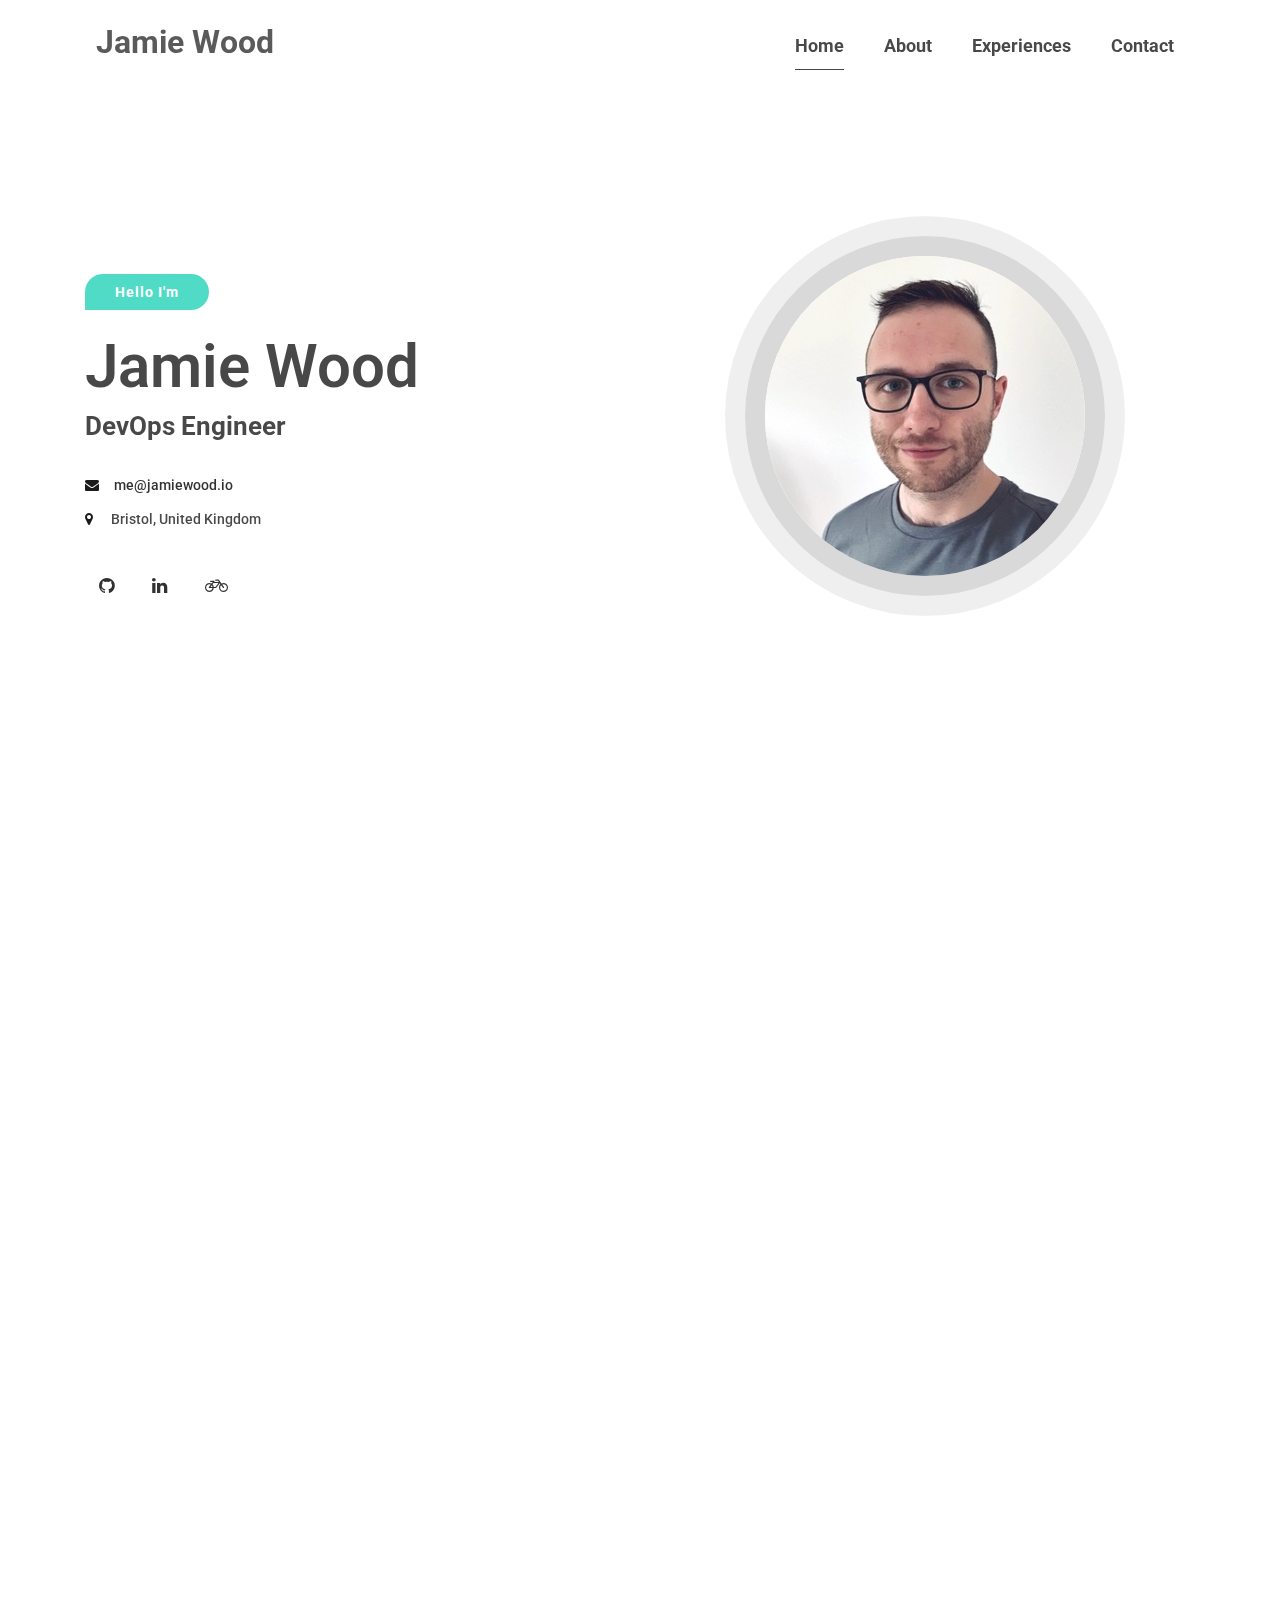
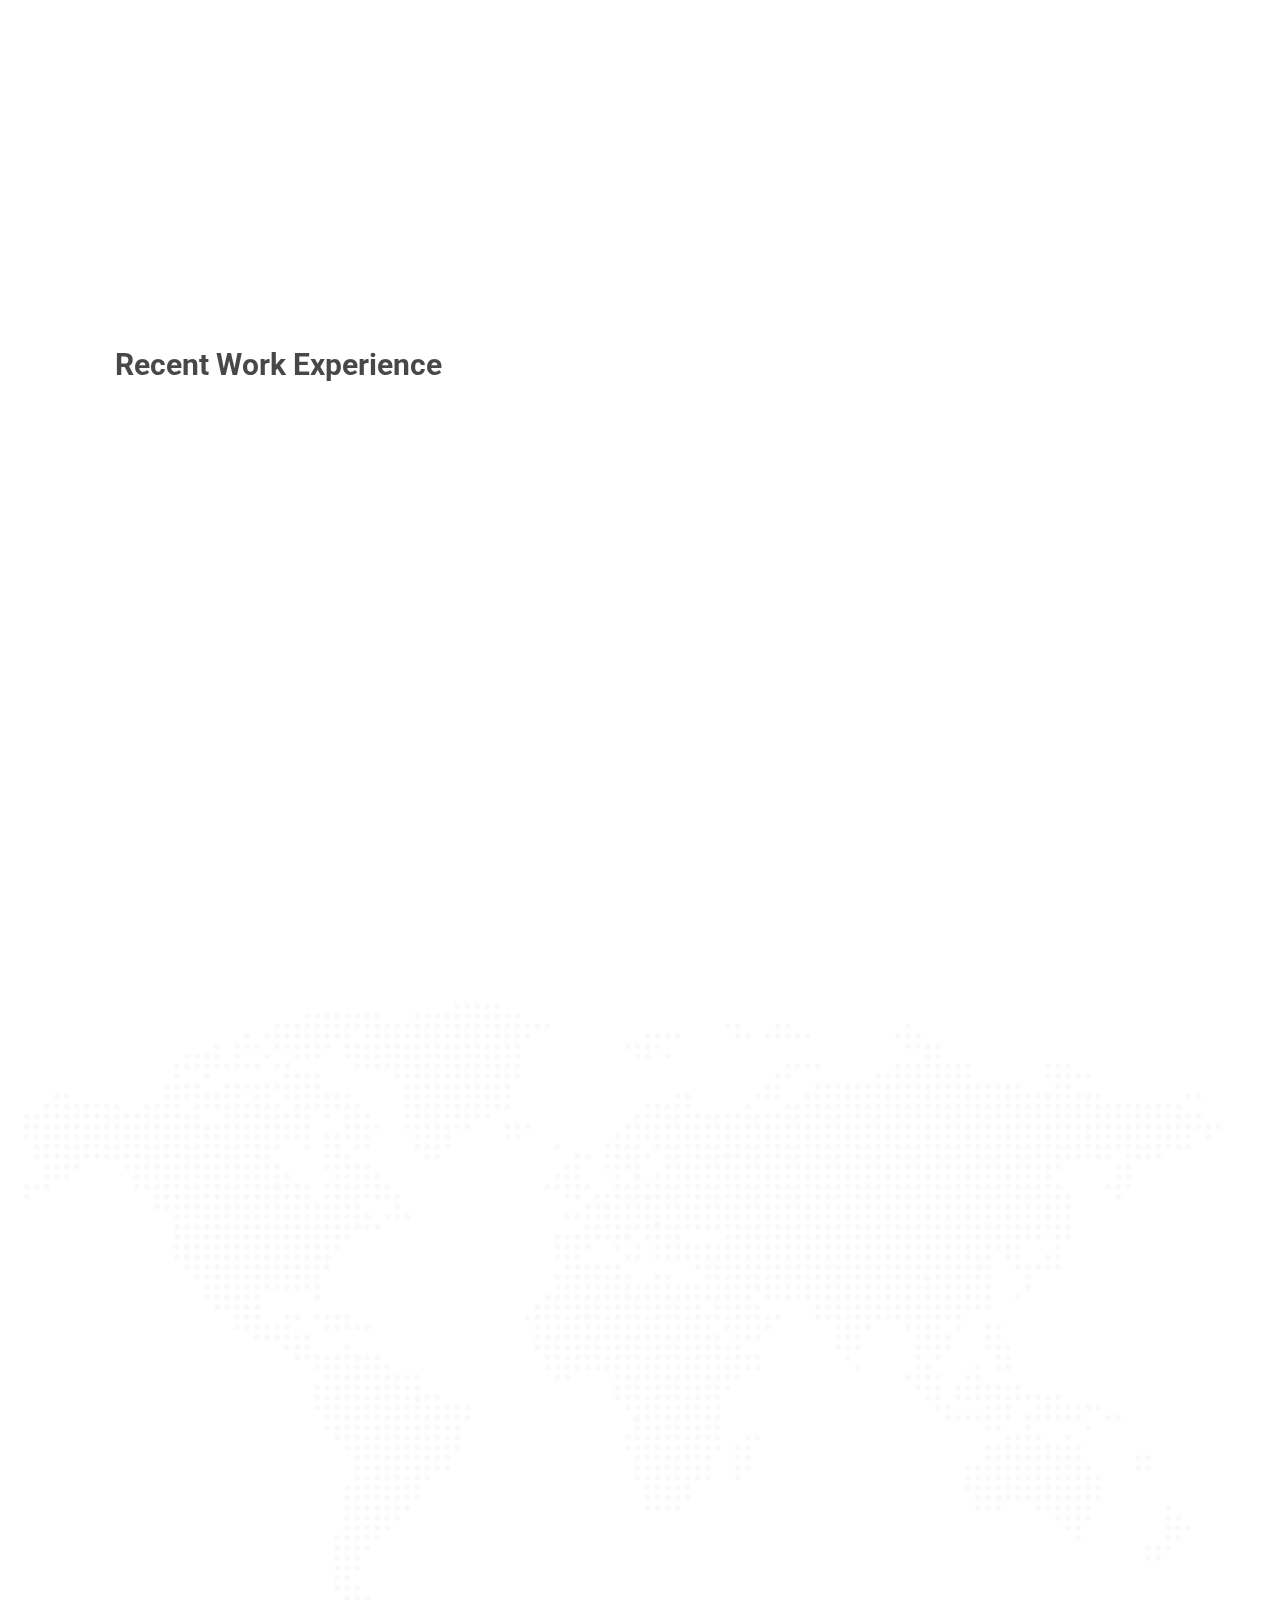
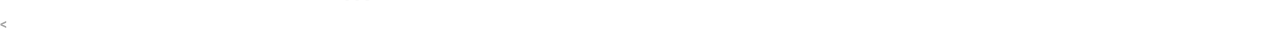
==== commit 1795578a: "updates" ====
--- a/index.html
+++ b/index.html
@@ -242,25 +242,32 @@
                 <div class="row section-separator">
                     <div class="col-sm-12 col-md-6">
                         <div class="mh-work">
-                            <h3>Work Experience</h3>
+                            <h3>Recent Work Experience</h3>
                             <div class="mh-experience-deatils">
+                                <div class="mh-work-item dark-bg wow fadeInUp" data-wow-duration="0.8s"
+                                    data-wow-delay="0.4s">
+                                    <h4>Founder and Principle Engineer<br /><a
+                                            href="https://zerobased.co.uk">Zero Based Ltd</a></h4>
+                                    <div class="mh-eduyear">Apr. 2020 - Present</div>
+                                    <p>Providing cloud consultancy and engineering resource, specalising in all things AWS.</p>
+                                </div>
                                 <div class="mh-work-item dark-bg wow fadeInUp" data-wow-duration="0.8s"
                                     data-wow-delay="0.4s">
                                     <h4>DevOps Lead Engineer - Digital Cloud<br /><a
                                             href="https://www.dyson.co.uk">Dyson</a></h4>
-                                    <div class="mh-eduyear">Nov. 2018 - Present</div>
+                                    <div class="mh-eduyear">Nov. 2018 - Apr. 2020</div>
                                     <p>Member of the cloud infrastructure team to designing and implementing cloud
                                         infrastructure with a strong focus on Infrastructure as Code with Terraform and
                                         Ansible on AWS</p>
                                 </div>
-                                <div class="mh-work-item dark-bg wow fadeInUp" data-wow-duration="0.8s"
+                                <!-- <div class="mh-work-item dark-bg wow fadeInUp" data-wow-duration="0.8s"
                                     data-wow-delay="0.6s">
                                     <h4>DevOps & Engineering Team Lead<br /><a
                                             href="https://www.eloquent-technologies.com">Eloquent Technologies</a></h4>
                                     <div class="mh-eduyear">Oct. 2016 - Nov. 2018</div>
                                     <p>Engineering Team Lead at an MSP working on a large variety of Infrastructure and
                                         Software Development projects</p>
-                                </div>
+                                </div> -->
                             </div>
                         </div>
                     </div>
@@ -273,13 +280,13 @@
                                     <h4>BSc Comp Sci from<br /><a href="">The Open University</a></h4>
                                     <div class="mh-eduyear">2016 - Present</div>
                                     <p>Bachelor’s Degree in Computer Science, The Open University, United
-                                        Kingdom<br /><br /></p>
+                                        Kingdom</p>
                                 </div>
                                 <div class="mh-education-item dark-bg wow fadeInUp" data-wow-duration="0.8s"
                                     data-wow-delay="0.5s">
                                     <h4>AWS DevOps Professional<br /><a href="">AWS</a></h4>
                                     <div class="mh-eduyear">2020</div>
-                                    <p>Deploy, manage, monitor and operate systems using AWS<br /><br /></p>
+                                    <p>Deploy, manage, monitor and operate systems using AWS<br /><br /><br /></p>
                                 </div>
                             </div>
                         </div>
@@ -312,7 +319,7 @@
                                     <div class="each-info">
                                         <h4>Address</h4>
                                         <address>
-                                            Bristol, United Kingdom
+                                            Taunton, United Kingdom
                                         </address>
                                     </div>
                                 </div>
@@ -383,6 +390,16 @@
     <script src="assets/plugins/js/packery-mode.pkgd.js"></script>
     <!-- Custom Scripts-->
     <script src="assets/js/custom-scripts.js"></script>
+    <!-- Global site tag (gtag.js) - Google Analytics -->
+    <script async src="https://www.googletagmanager.com/gtag/js?id=UA-73228426-1"></script>
+    <script>
+    window.dataLayer = window.dataLayer || [];
+    function gtag(){dataLayer.push(arguments);}
+    gtag('js', new Date());
+
+    gtag('config', 'UA-73228426-1');
+    </script>
+
 </body>
 
 </html>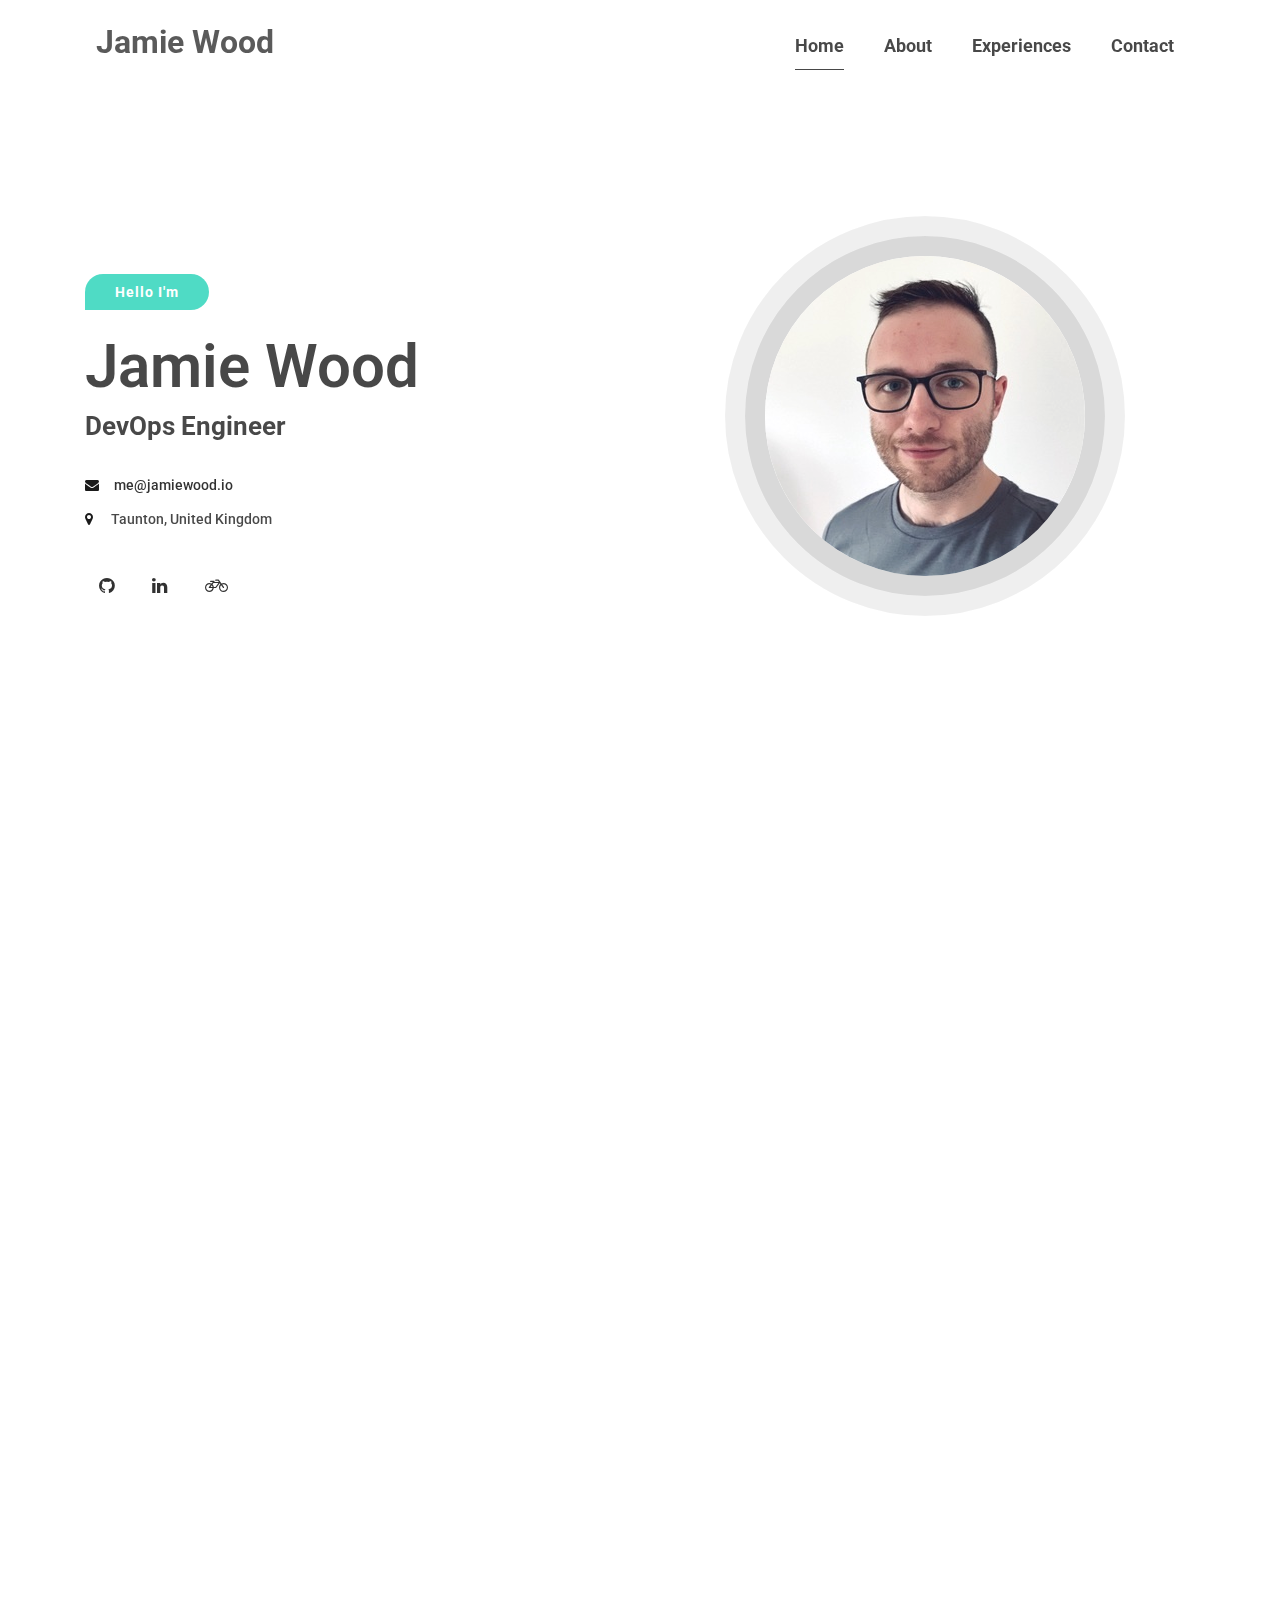
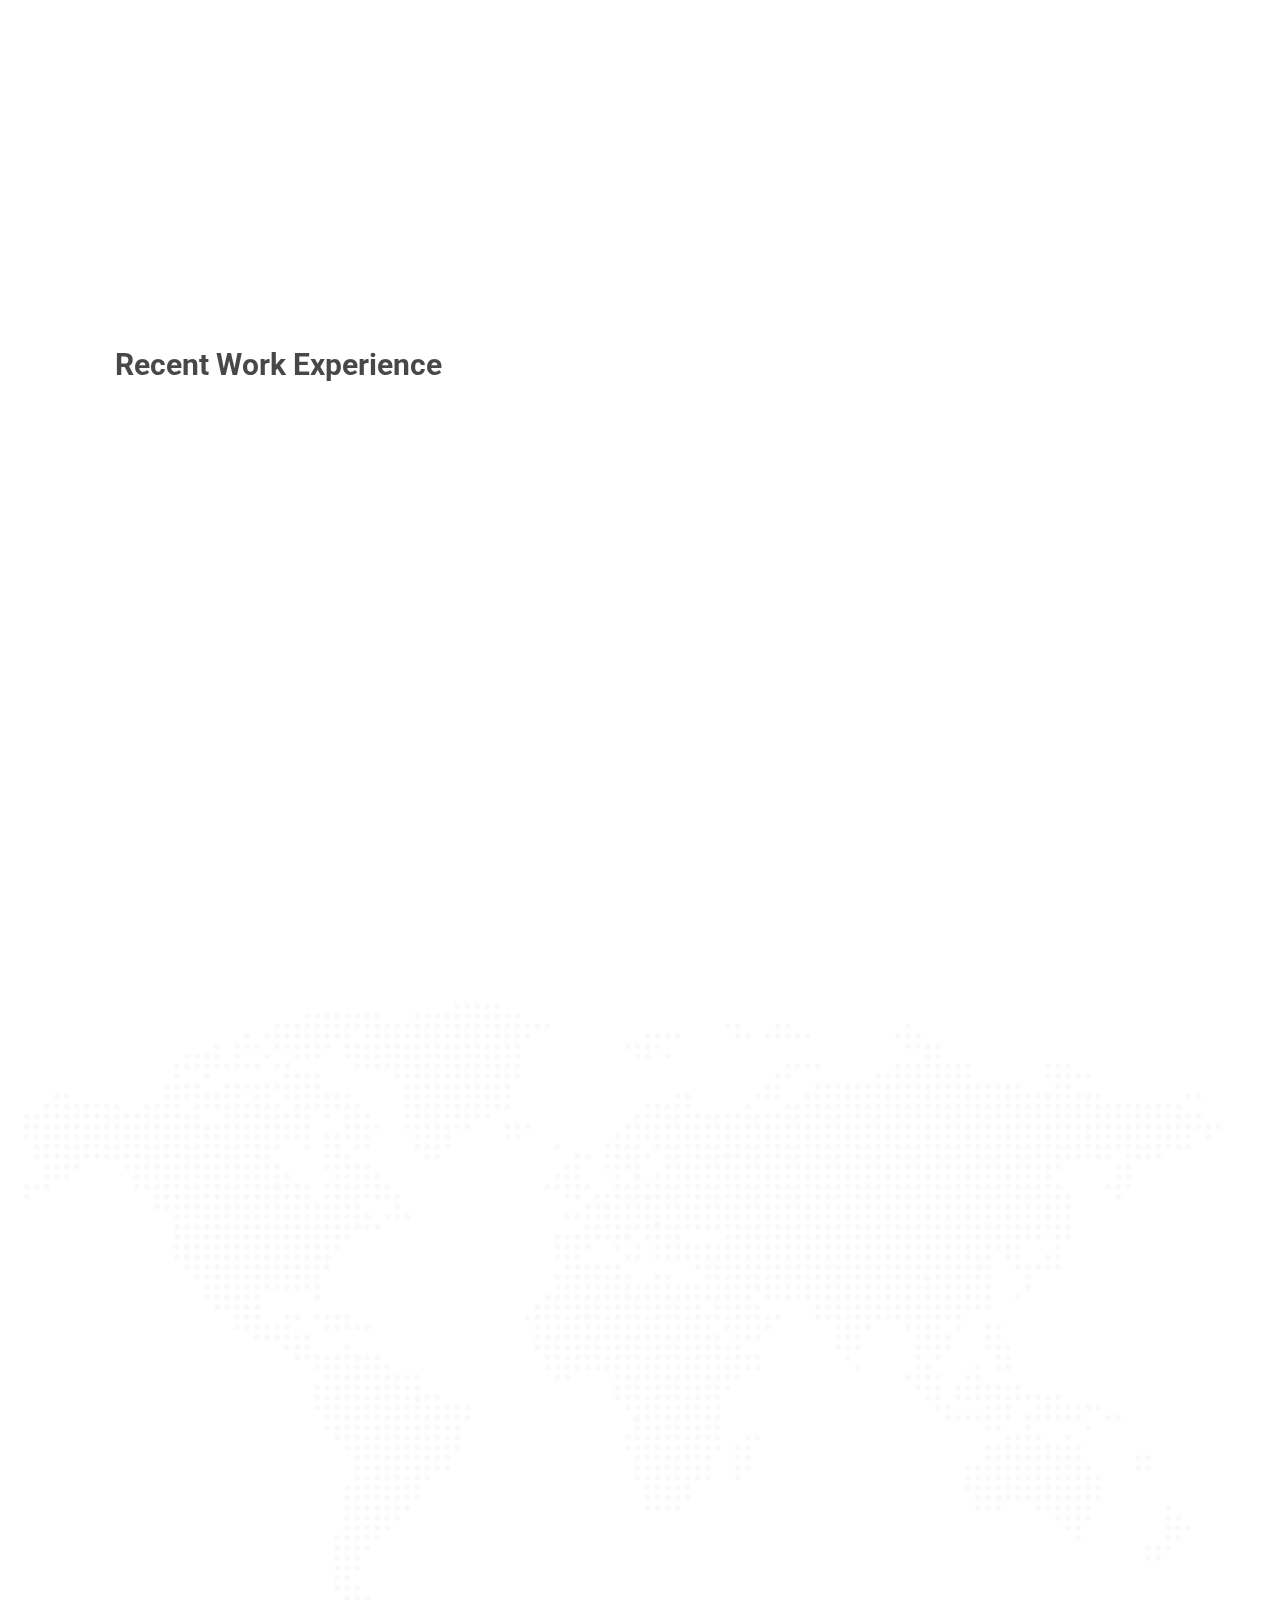
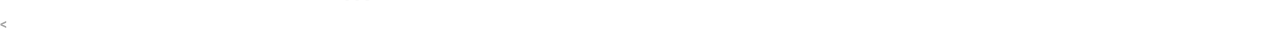
==== commit bb929ddc: "location" ====
--- a/index.html
+++ b/index.html
@@ -117,7 +117,7 @@
                                         class="fa fa-phone"></i><a href="callto:">+44 7847732606</a></li> -->
                                 <li class="wow fadeInUp" data-wow-duration="0.8s" data-wow-delay="0.6s"><i
                                         class="fa fa-map-marker"></i>
-                                    <address>Bristol, United Kingdom</address>
+                                    <address>Taunton, United Kingdom</address>
                                 </li>
                             </ul>
 
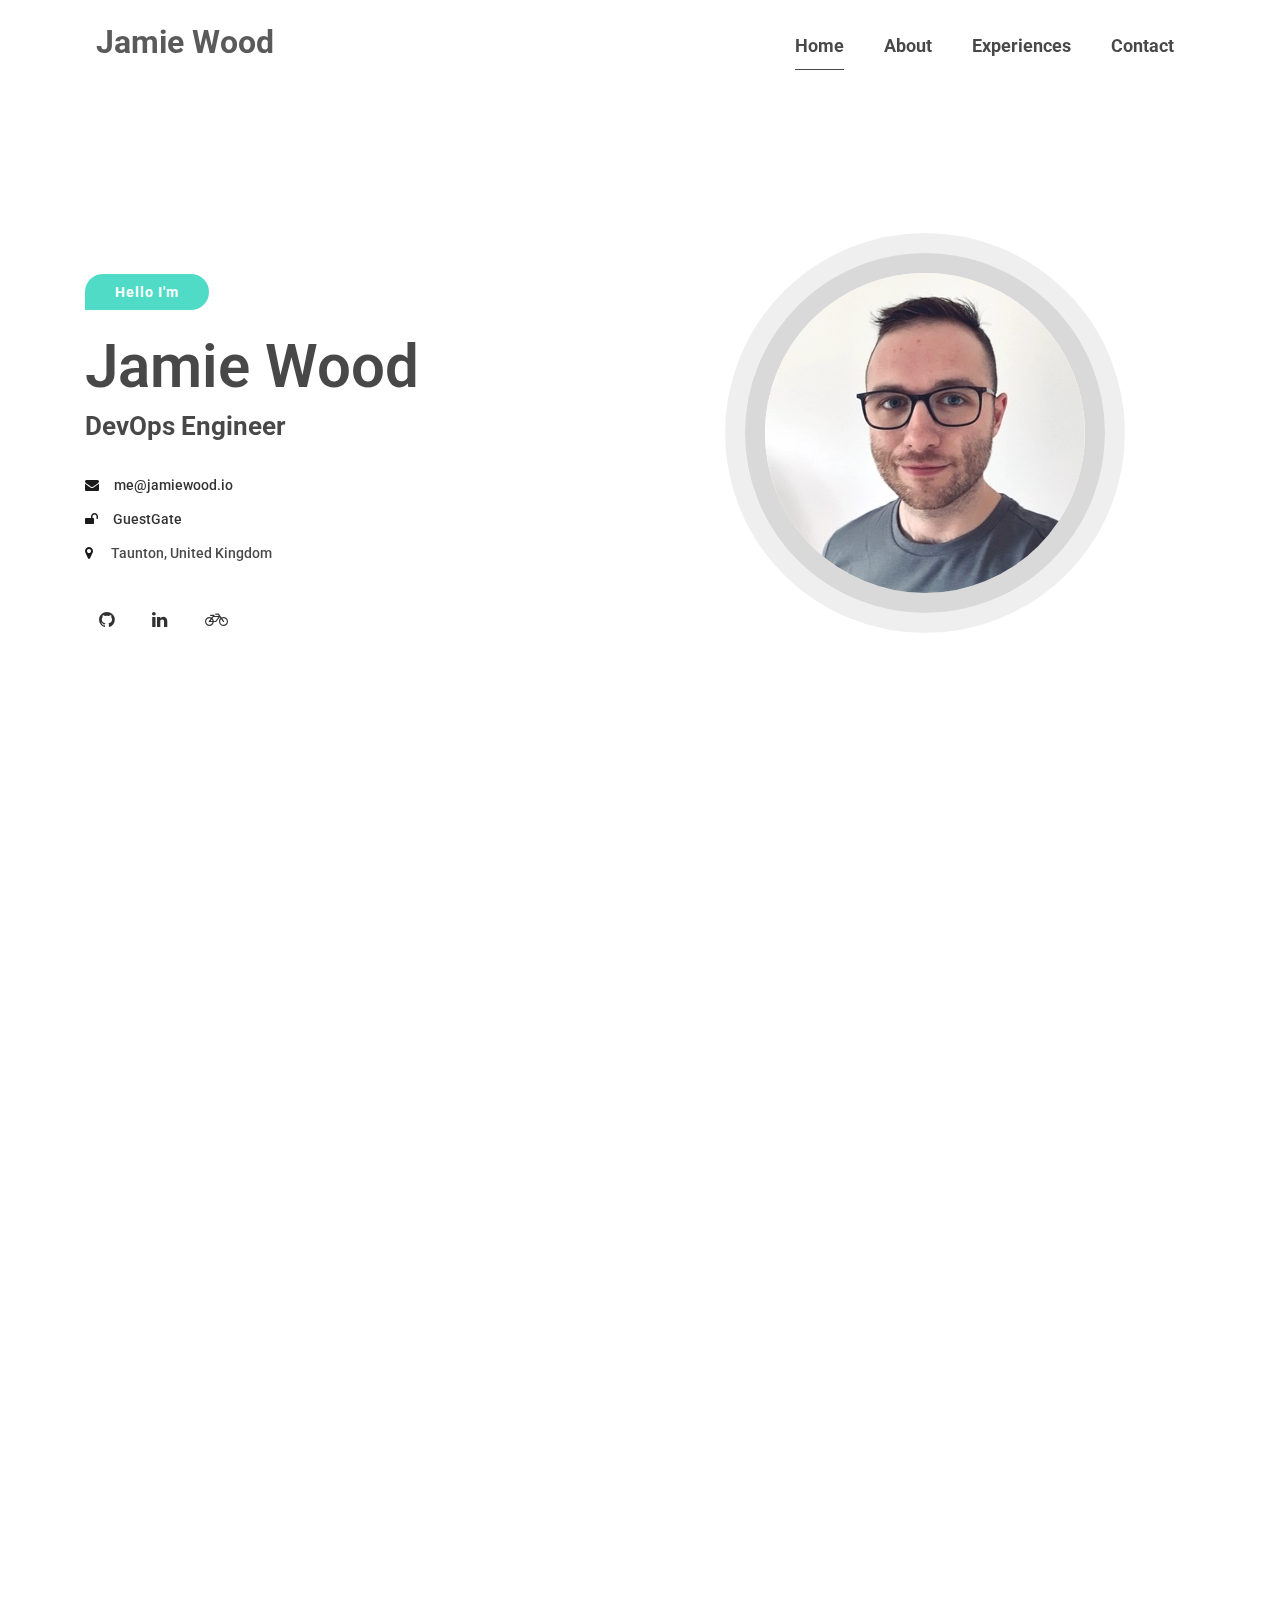
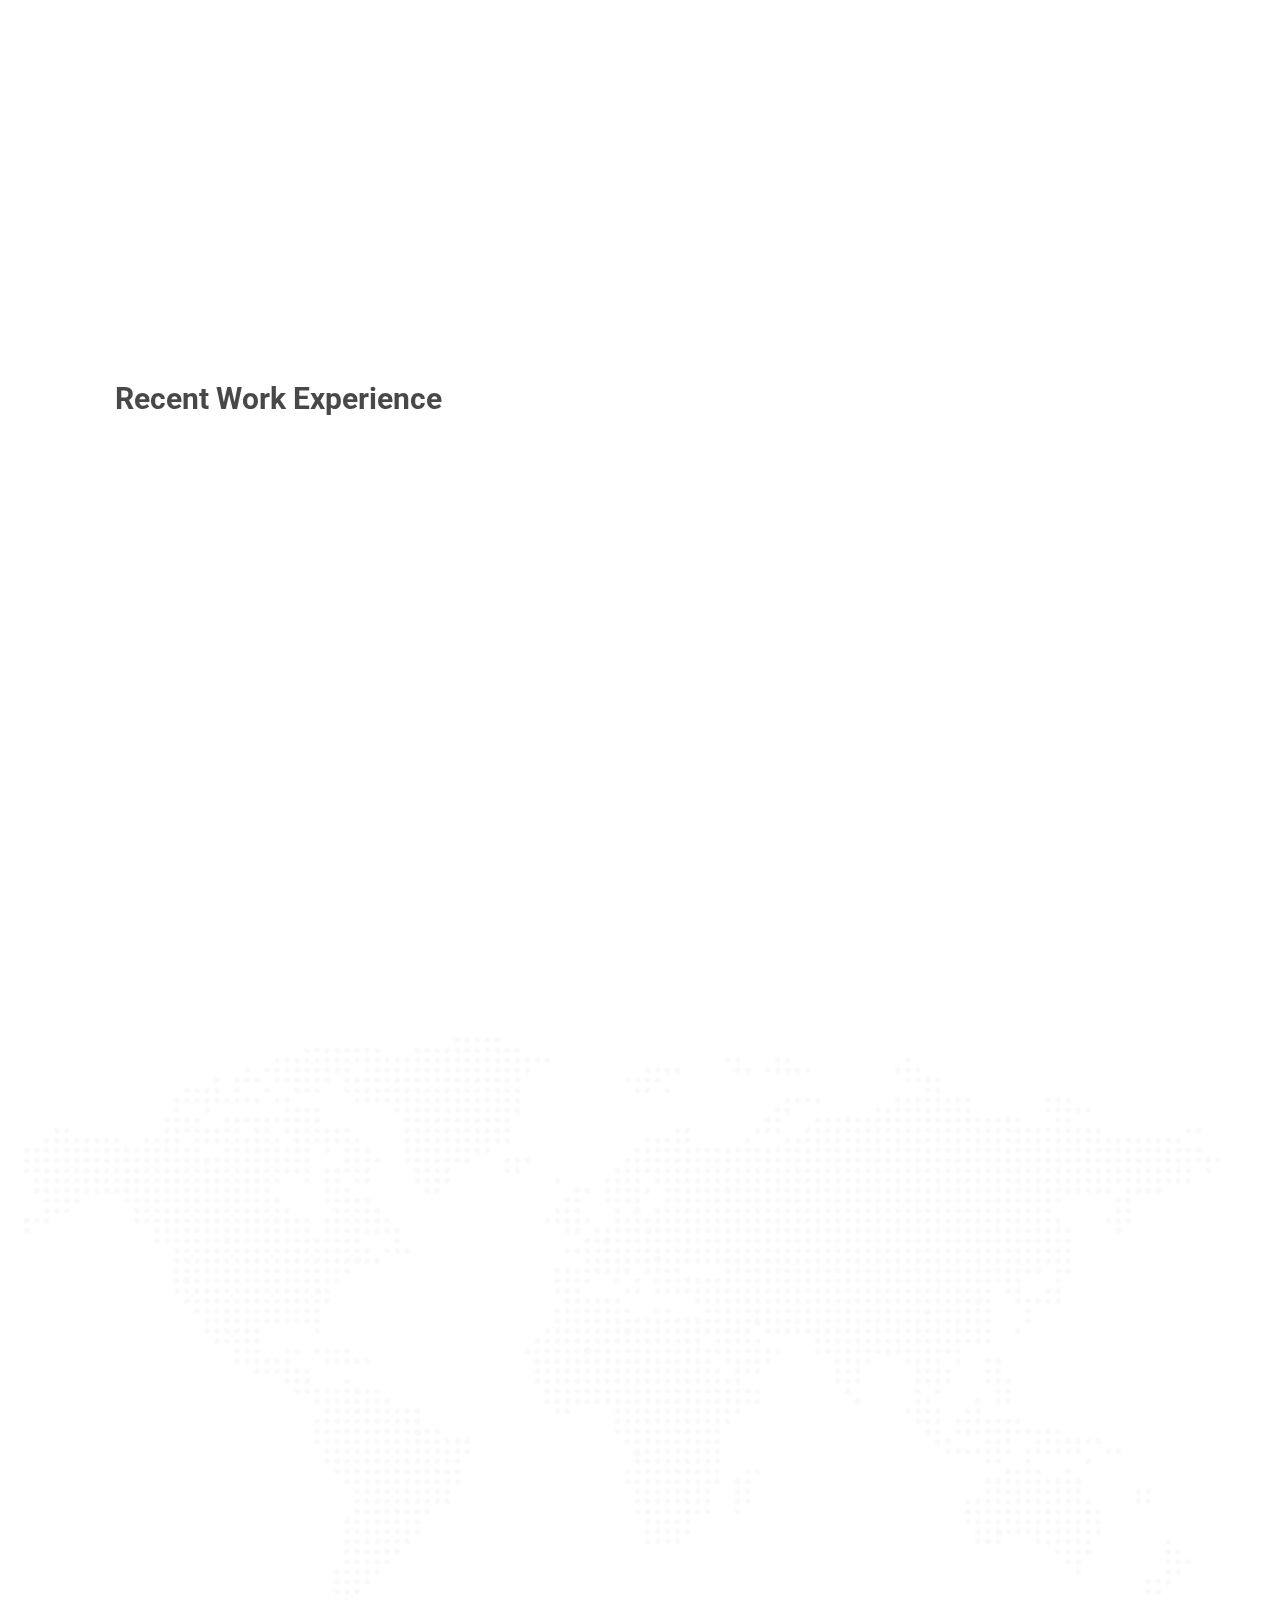
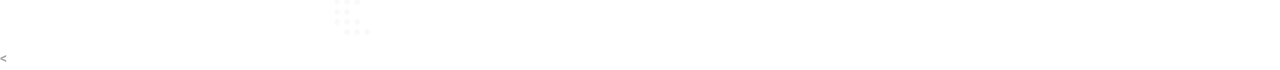
==== commit 6ee43ac7: "add guestgate backlink" ====
--- a/index.html
+++ b/index.html
@@ -26,7 +26,8 @@
     <!-- Custom CSS-->
     <link rel="stylesheet" href="assets/css/styles.css">
     <link rel="stylesheet" href="assets/css/responsive.css">
-
+    <!-- Domain Verification -->
+    <script async src="https://pagead2.googlesyndication.com/pagead/js/adsbygoogle.js?client=ca-pub-4058135371736187" crossorigin="anonymous"></script>
 </head>
 
 <body class="white-vertion black-bg">
@@ -112,13 +113,16 @@
 
                             <ul>
                                 <li class="wow fadeInUp" data-wow-duration="0.8s" data-wow-delay="0.4s"><i
-                                        class="fa fa-envelope"></i><a href="mailto:">me@jamiewood.io</a></li>
+                                        class="fa fa-envelope"></i><a href="mailto:me@jamiewood.io">me@jamiewood.io</a></li>
                                 <!-- <li class="wow fadeInUp" data-wow-duration="0.8s" data-wow-delay="0.5s"><i
                                         class="fa fa-phone"></i><a href="callto:">+44 7847732606</a></li> -->
+                                        <li class="wow fadeInUp" data-wow-duration="0.8s" data-wow-delay="0.5s"><i
+                                            class="fa fa-unlock"></i><a href="https://www.guestgate.cloud">GuestGate</a></li>
                                 <li class="wow fadeInUp" data-wow-duration="0.8s" data-wow-delay="0.6s"><i
                                         class="fa fa-map-marker"></i>
                                     <address>Taunton, United Kingdom</address>
                                 </li>
+
                             </ul>
 
                             <ul class="social-icon wow fadeInUp" data-wow-duration="0.8s" data-wow-delay="0.7s">
@@ -310,7 +314,7 @@
                     </div>
                     <div class="col-sm-12 mh-footer-address">
                         <div class="row">
-                            <div class="col-sm-12 col-md-4">
+                            <!-- <div class="col-sm-12 col-md-6">
                                 <div class="mh-address-footer-item dark-bg shadow-1 wow fadeInUp"
                                     data-wow-duration="0.8s" data-wow-delay="0.3s">
                                     <div class="each-icon">
@@ -323,8 +327,8 @@
                                         </address>
                                     </div>
                                 </div>
-                            </div>
-                            <div class="col-sm-12 col-md-4">
+                            </div> -->
+                            <div class="col-sm-12 col-md-12">
                                 <a href="mailto:me@jamiewood.io">
                                     <div class="mh-address-footer-item dark-bg shadow-1 wow fadeInUp"
                                         data-wow-duration="0.8s" data-wow-delay="0.5s">
@@ -338,7 +342,7 @@
                                     </div>
                                 </a>
                             </div>
-                            <div class="col-sm-12 col-md-4">
+                            <!-- <div class="col-sm-12 col-md-4">
                                 <a href="skype:me@jamiewood.io?chat">
                                     <div class="mh-address-footer-item dark-bg shadow-1 wow fadeInUp"
                                         data-wow-duration="0.8s" data-wow-delay="0.7s">
@@ -351,7 +355,7 @@
                                         </div>
                                     </div>
                                 </a>
-                            </div>
+                            </div> -->
                         </div>
                     </div>
                 </div>
@@ -399,7 +403,6 @@
 
     gtag('config', 'UA-73228426-1');
     </script>
-
 </body>
 
-</html>+</html>
